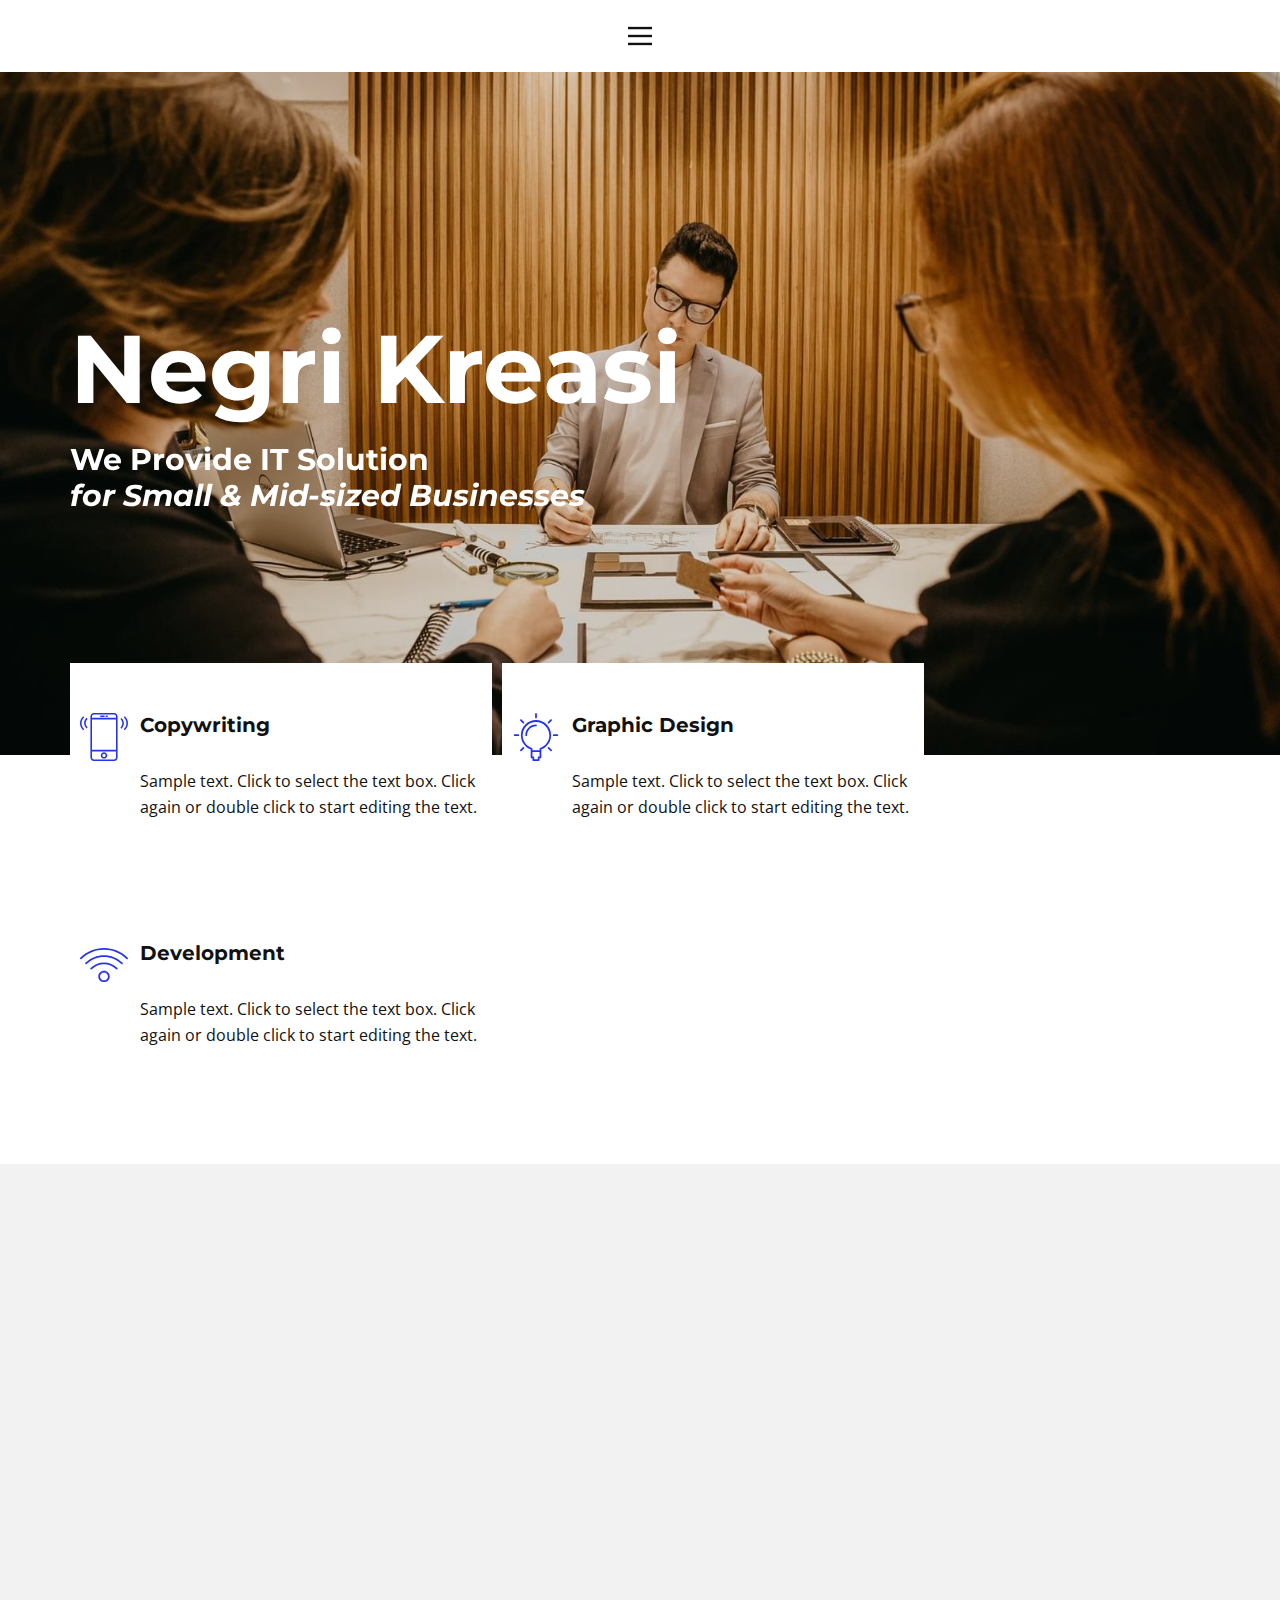
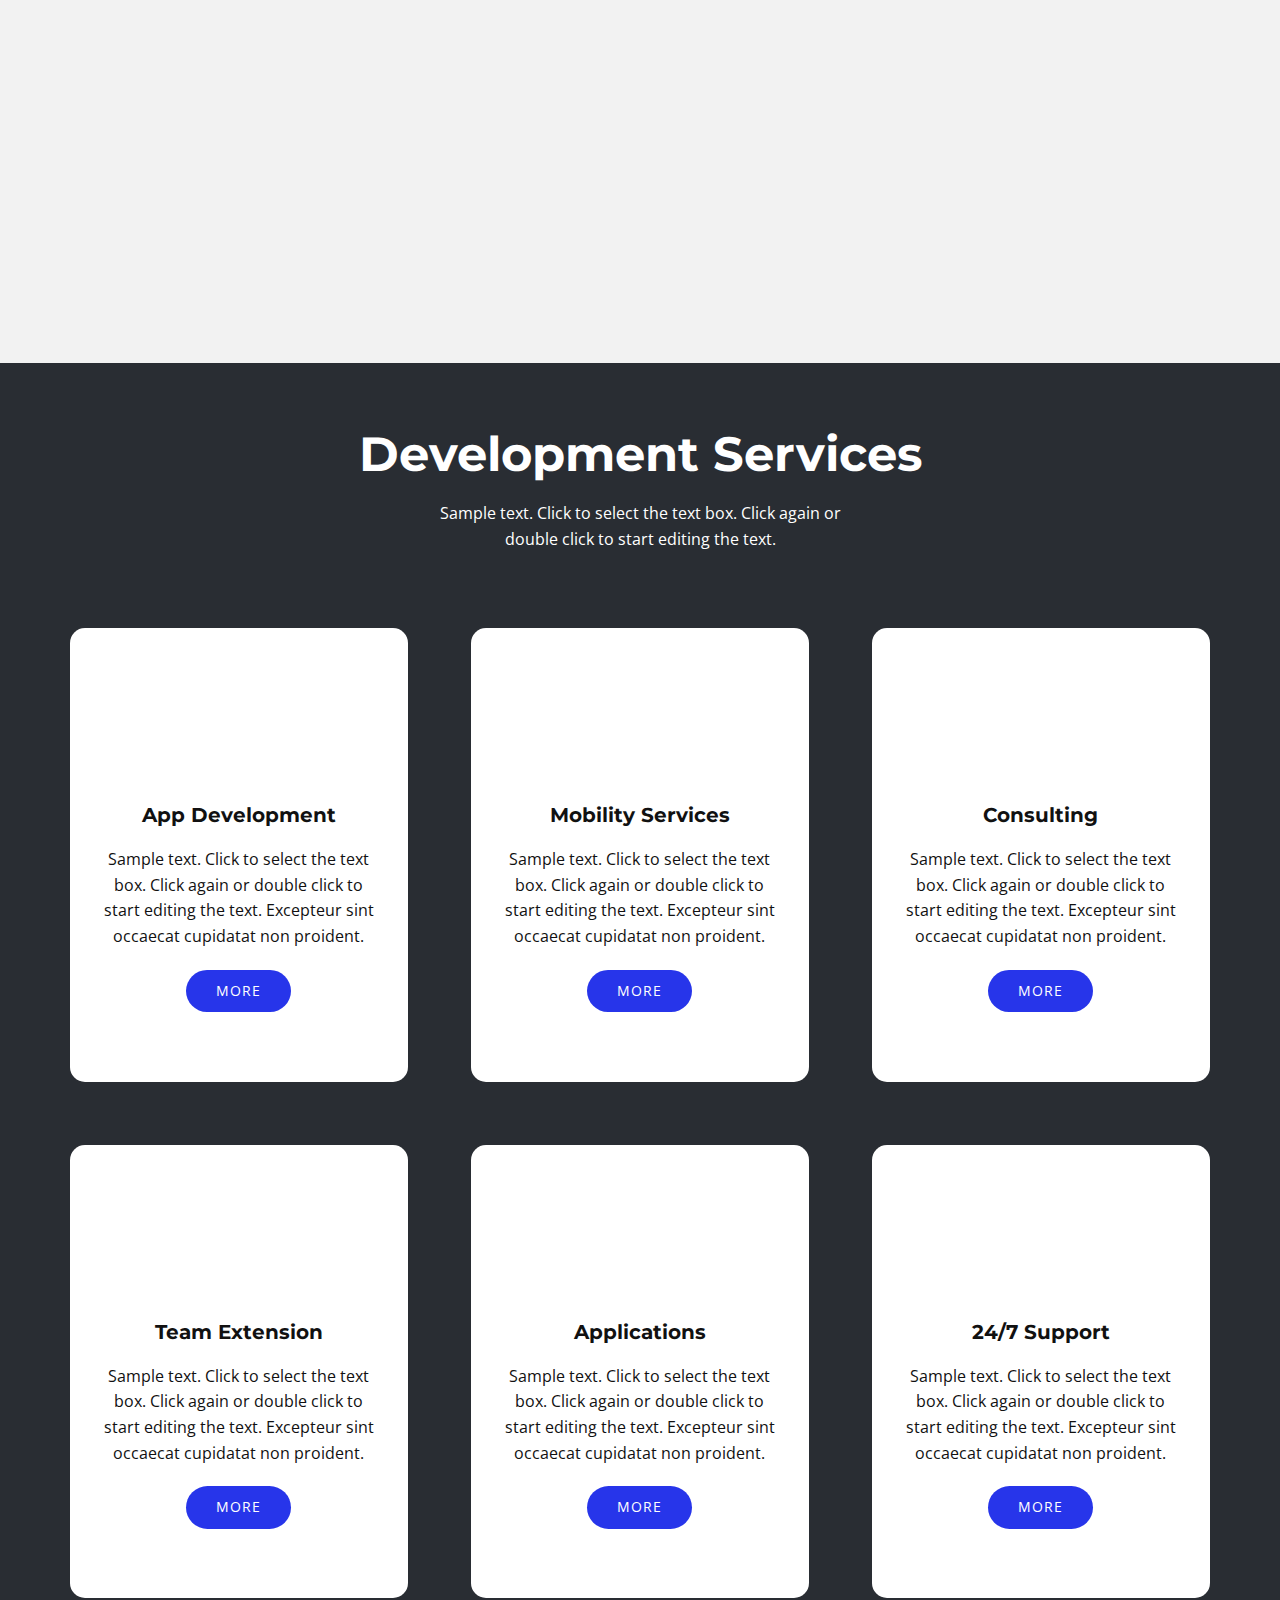
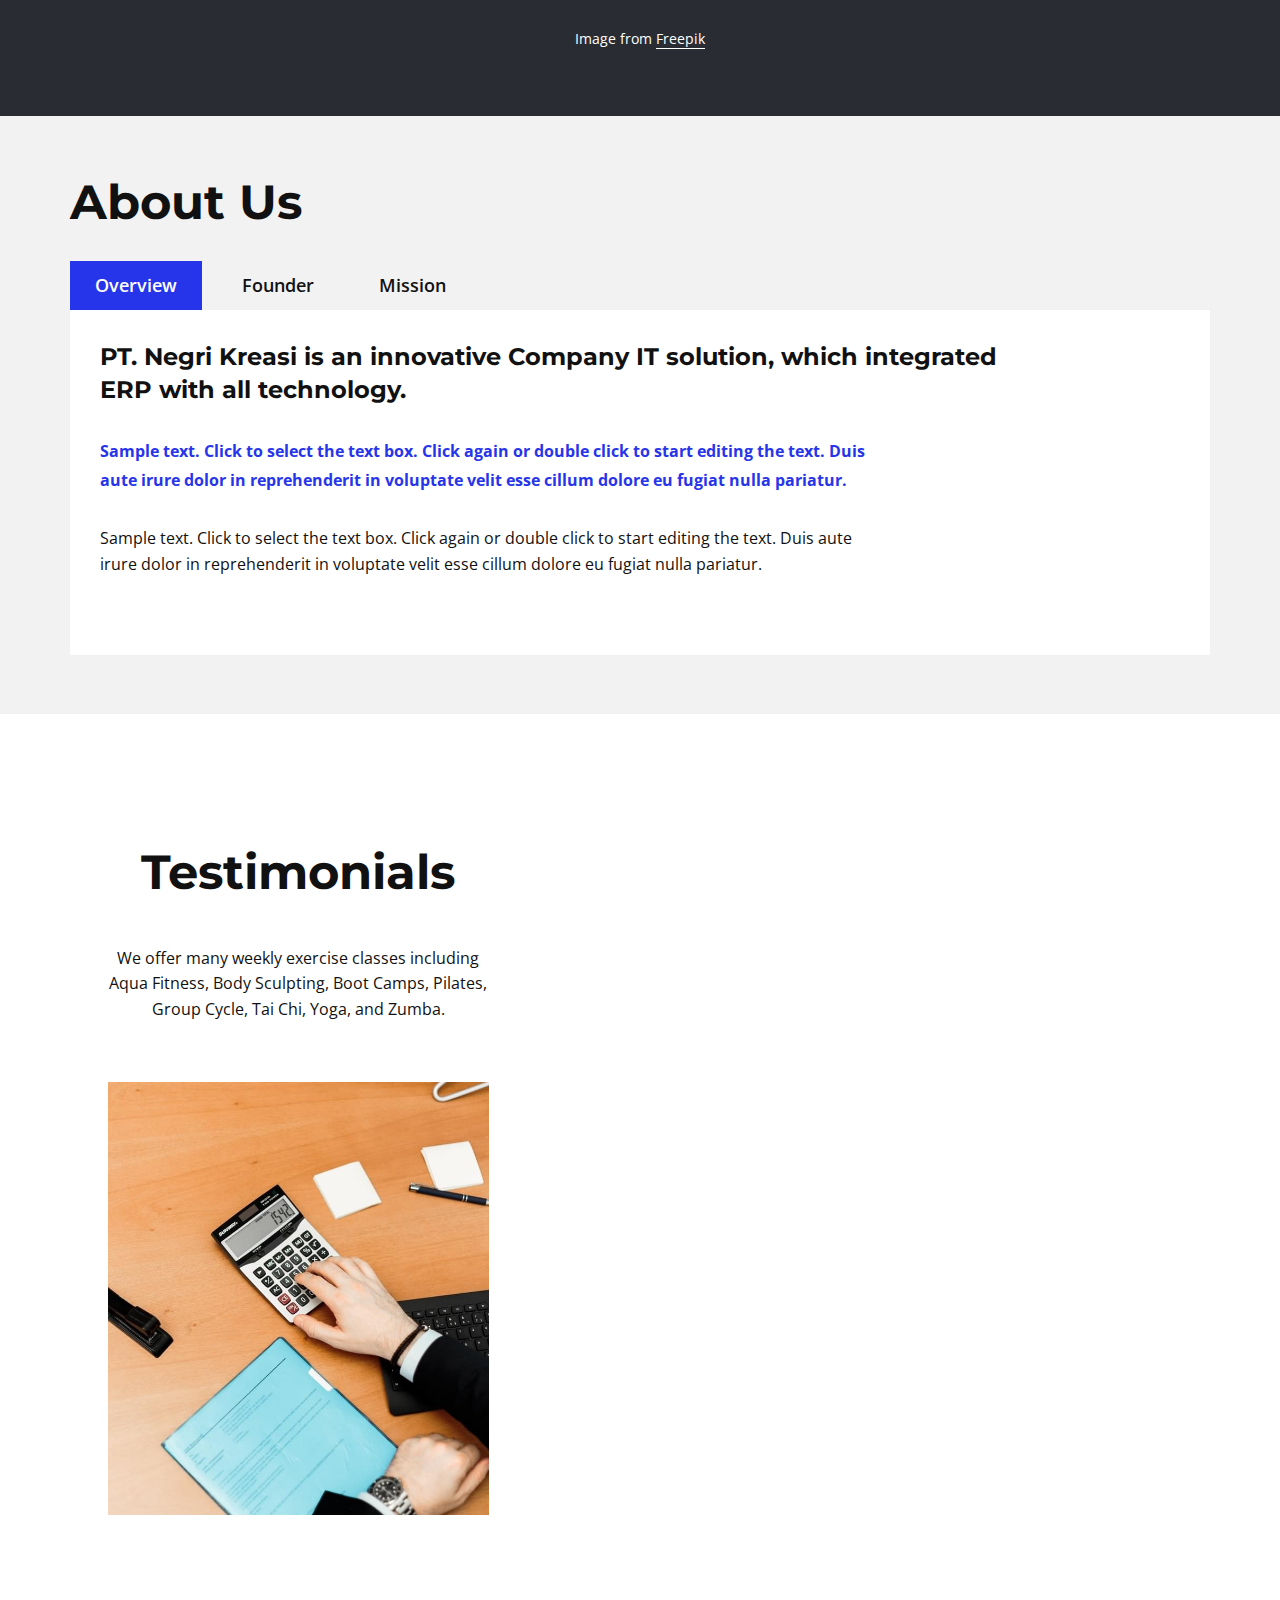
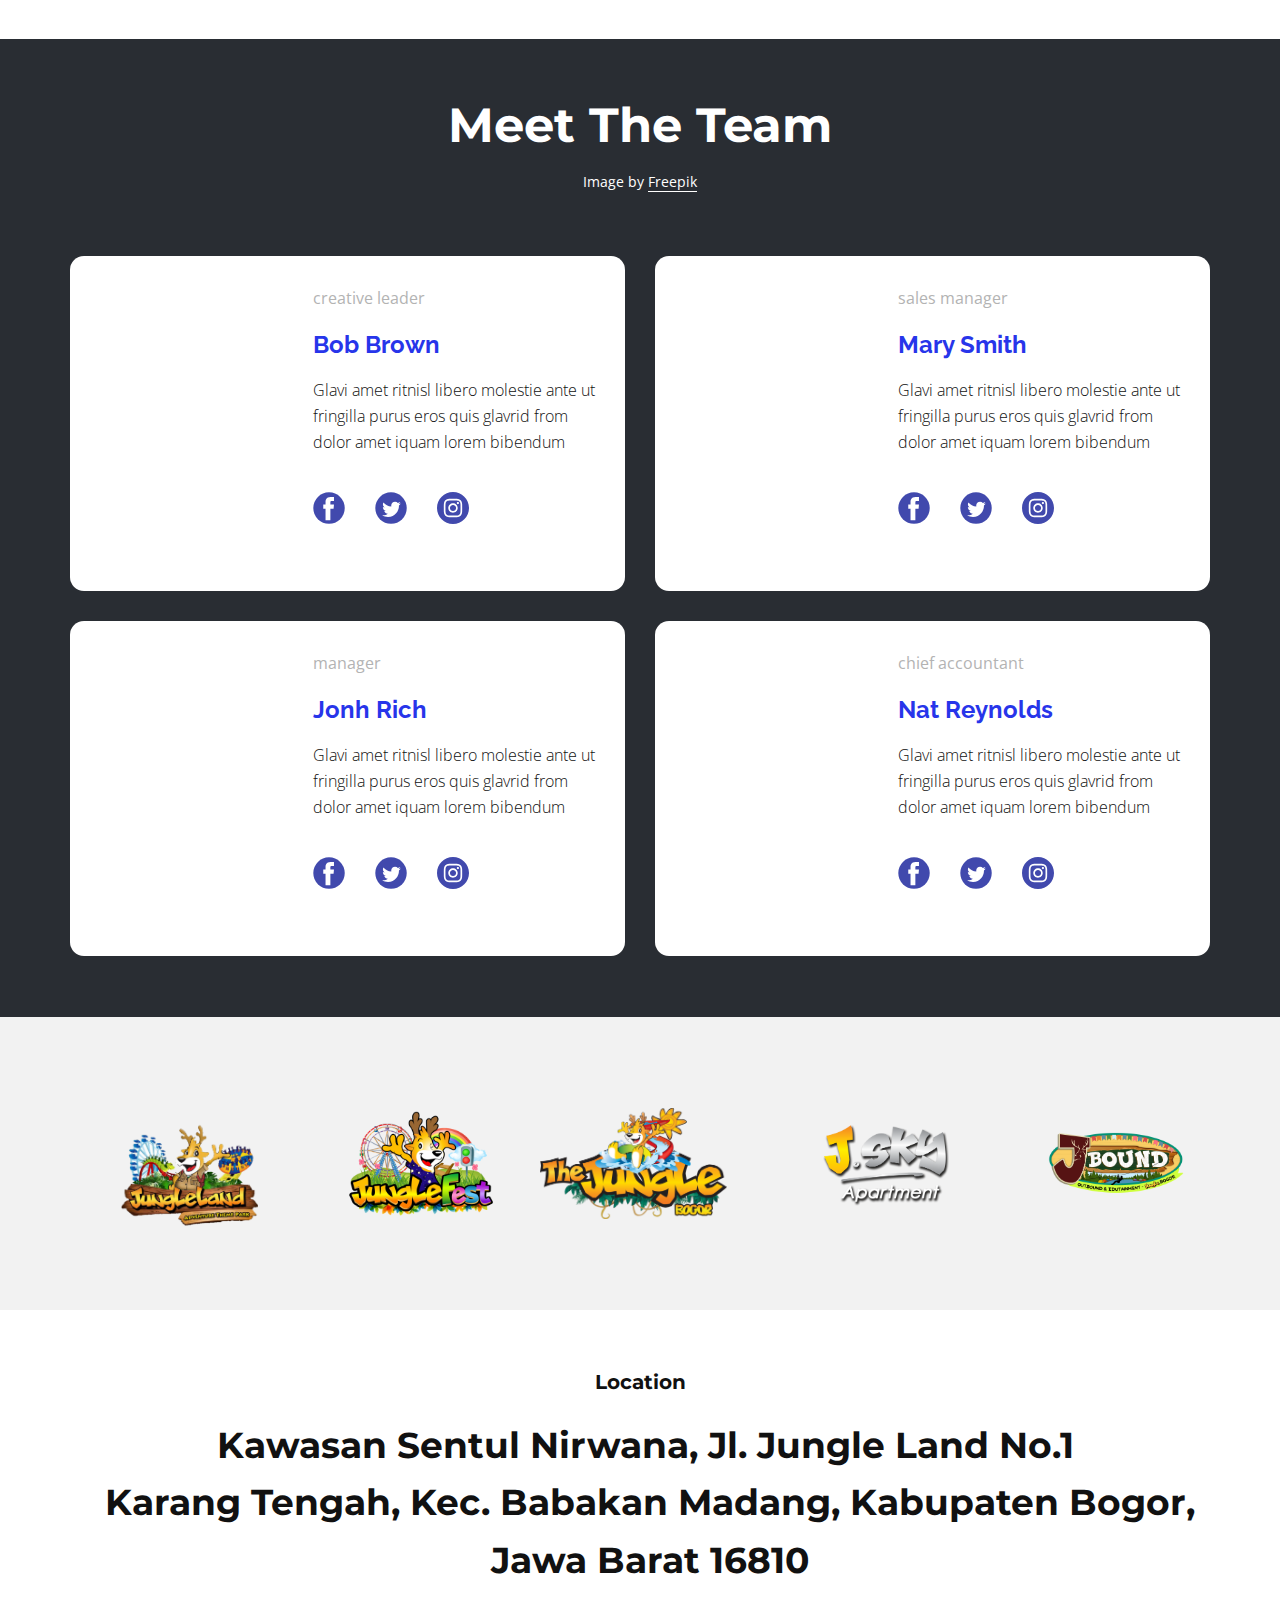
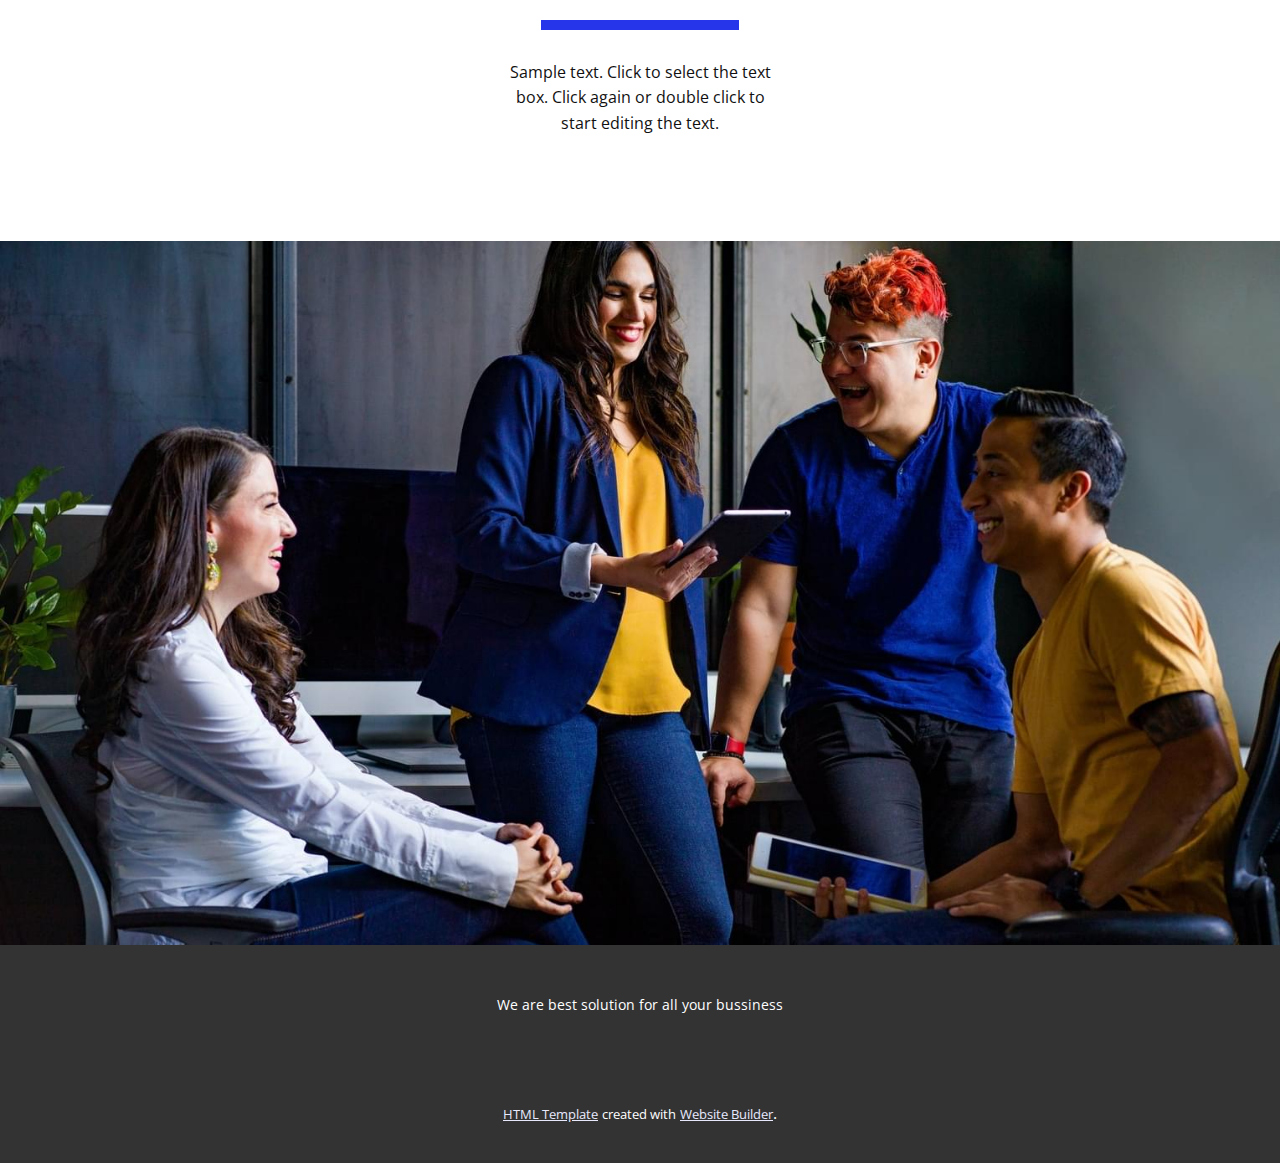
==== index.html @ 9817a965 "Add files via upload" ====
<!DOCTYPE html>
<html style="font-size: 16px;">
  <head>
    <meta name="viewport" content="width=device-width, initial-scale=1.0">
    <meta charset="utf-8">
    <meta name="keywords" content="IT Services, ​Preparing For Your Success Provide Best IT Solutions., Development Services, About Us, Testimonials, Meet The Team, Contact Us">
    <meta name="description" content="">
    <title>Home</title>
    <link rel="stylesheet" href="nicepage.css" media="screen">
<link rel="stylesheet" href="Home.css" media="screen">
    <script class="u-script" type="text/javascript" src="jquery.js" defer=""></script>
    <script class="u-script" type="text/javascript" src="nicepage.js" defer=""></script>
    <meta name="generator" content="Nicepage 4.12.17, nicepage.com">
    <link id="u-theme-google-font" rel="stylesheet" href="https://fonts.googleapis.com/css?family=Roboto:100,100i,300,300i,400,400i,500,500i,700,700i,900,900i|Open+Sans:300,300i,400,400i,500,500i,600,600i,700,700i,800,800i">
    <link id="u-page-google-font" rel="stylesheet" href="https://fonts.googleapis.com/css?family=Montserrat:100,100i,200,200i,300,300i,400,400i,500,500i,600,600i,700,700i,800,800i,900,900i|Raleway:100,100i,200,200i,300,300i,400,400i,500,500i,600,600i,700,700i,800,800i,900,900i">
    
    
    
    
    
    
    
    
    
    
    
    <script type="application/ld+json">{
		"@context": "http://schema.org",
		"@type": "Organization",
		"name": ""
}</script>
    <meta name="theme-color" content="#2735ea">
    <meta property="og:title" content="Home">
    <meta property="og:type" content="website">
  </head>
  <body data-home-page="Home.html" data-home-page-title="Home" class="u-body u-xl-mode"><header class="u-clearfix u-header u-header" id="sec-ca63"><div class="u-clearfix u-sheet u-sheet-1">
        <nav class="u-align-left u-menu u-menu-dropdown u-offcanvas u-menu-1" data-responsive-from="XL">
          <div class="menu-collapse" style="font-size: 1rem; letter-spacing: 0px; font-weight: 700;">
            <a class="u-button-style u-custom-border u-custom-border-color u-custom-borders u-custom-left-right-menu-spacing u-custom-padding-bottom u-custom-text-active-color u-custom-text-color u-custom-text-hover-color u-custom-top-bottom-menu-spacing u-nav-link" href="#" style="padding: 4px 0px; font-size: calc(1em + 8px);">
              <svg class="u-svg-link" preserveAspectRatio="xMidYMin slice" viewBox="0 0 302 302" style=""><use xmlns:xlink="http://www.w3.org/1999/xlink" xlink:href="#svg-5c50"></use></svg>
              <svg xmlns="http://www.w3.org/2000/svg" xmlns:xlink="http://www.w3.org/1999/xlink" version="1.1" id="svg-5c50" x="0px" y="0px" viewBox="0 0 302 302" style="enable-background:new 0 0 302 302;" xml:space="preserve" class="u-svg-content"><g><rect y="36" width="302" height="30"></rect><rect y="236" width="302" height="30"></rect><rect y="136" width="302" height="30"></rect>
</g><g></g><g></g><g></g><g></g><g></g><g></g><g></g><g></g><g></g><g></g><g></g><g></g><g></g><g></g><g></g></svg>
            </a>
          </div>
          <div class="u-nav-container">
            <ul class="u-nav u-spacing-20 u-unstyled u-nav-1"><li class="u-nav-item"><a class="u-border-no-bottom u-border-no-left u-border-no-right u-border-no-top u-button-style u-nav-link u-text-active-palette-1-base u-text-grey-90 u-text-hover-palette-2-base" href="Home.html" style="padding: 10px;">Home</a>
</li><li class="u-nav-item"><a class="u-border-no-bottom u-border-no-left u-border-no-right u-border-no-top u-button-style u-nav-link u-text-active-palette-1-base u-text-grey-90 u-text-hover-palette-2-base" href="About.html" style="padding: 10px;">About</a>
</li><li class="u-nav-item"><a class="u-border-no-bottom u-border-no-left u-border-no-right u-border-no-top u-button-style u-nav-link u-text-active-palette-1-base u-text-grey-90 u-text-hover-palette-2-base" href="Contact.html" style="padding: 10px;">Contact</a>
</li></ul>
          </div>
          <div class="u-nav-container-collapse">
            <div class="u-align-center u-black u-container-style u-inner-container-layout u-opacity u-opacity-95 u-sidenav">
              <div class="u-inner-container-layout u-sidenav-overflow">
                <div class="u-menu-close"></div>
                <ul class="u-align-center u-nav u-popupmenu-items u-unstyled u-nav-2"><li class="u-nav-item"><a class="u-button-style u-nav-link" href="Home.html">Home</a>
</li><li class="u-nav-item"><a class="u-button-style u-nav-link" href="About.html">About</a>
</li><li class="u-nav-item"><a class="u-button-style u-nav-link" href="Contact.html">Contact</a>
</li></ul>
              </div>
            </div>
            <div class="u-black u-menu-overlay u-opacity u-opacity-70"></div>
          </div>
        </nav>
      </div></header>
    <section class="u-clearfix u-image u-shading u-section-1" id="sec-b277" data-image-width="1620" data-image-height="1080">
      <div class="u-clearfix u-sheet u-sheet-1">
        <h1 class="u-custom-font u-font-montserrat u-text u-text-1" data-animation-name="slideIn" data-animation-duration="2000" data-animation-direction="Left">Negri Kreasi</h1>
        <h5 class="u-custom-font u-font-montserrat u-text u-text-default u-text-2" data-animation-name="slideIn" data-animation-duration="2000" data-animation-direction="Right"> We Provide IT Solution<br>
          <span style="font-style: italic;">for Small &amp; Mid-sized Businesses</span>
          <br>
        </h5>
      </div>
    </section>
    <section class="u-align-center u-clearfix u-section-2" id="carousel_e9b6">
      <div class="u-clearfix u-sheet u-sheet-1">
        <div class="u-list u-list-1">
          <div class="u-repeater u-repeater-1">
            <div class="u-align-left u-container-style u-custom-item u-list-item u-repeater-item u-white u-list-item-1">
              <div class="u-container-layout u-similar-container u-valign-top u-container-layout-1"><span class="u-icon u-text-palette-1-base u-icon-1"><svg class="u-svg-link" preserveAspectRatio="xMidYMin slice" viewBox="0 0 60 60" style=""><use xmlns:xlink="http://www.w3.org/1999/xlink" xlink:href="#svg-9f19"></use></svg><svg class="u-svg-content" viewBox="0 0 60 60" x="0px" y="0px" id="svg-9f19" style="enable-background:new 0 0 60 60;"><g><path d="M42.595,0H17.405C14.977,0,13,1.977,13,4.405v51.189C13,58.023,14.977,60,17.405,60h25.189C45.023,60,47,58.023,47,55.595
		V4.405C47,1.977,45.023,0,42.595,0z M15,8h30v38H15V8z M17.405,2h25.189C43.921,2,45,3.079,45,4.405V6H15V4.405
		C15,3.079,16.079,2,17.405,2z M42.595,58H17.405C16.079,58,15,56.921,15,55.595V48h30v7.595C45,56.921,43.921,58,42.595,58z"></path><path d="M30,49c-2.206,0-4,1.794-4,4s1.794,4,4,4s4-1.794,4-4S32.206,49,30,49z M30,55c-1.103,0-2-0.897-2-2s0.897-2,2-2
		s2,0.897,2,2S31.103,55,30,55z"></path><path d="M26,5h4c0.553,0,1-0.447,1-1s-0.447-1-1-1h-4c-0.553,0-1,0.447-1,1S25.447,5,26,5z"></path><path d="M33,5h1c0.553,0,1-0.447,1-1s-0.447-1-1-1h-1c-0.553,0-1,0.447-1,1S32.447,5,33,5z"></path><path d="M56.612,4.569c-0.391-0.391-1.023-0.391-1.414,0s-0.391,1.023,0,1.414c3.736,3.736,3.736,9.815,0,13.552
		c-0.391,0.391-0.391,1.023,0,1.414c0.195,0.195,0.451,0.293,0.707,0.293s0.512-0.098,0.707-0.293
		C61.128,16.434,61.128,9.085,56.612,4.569z"></path><path d="M52.401,6.845c-0.391-0.391-1.023-0.391-1.414,0s-0.391,1.023,0,1.414c1.237,1.237,1.918,2.885,1.918,4.639
		s-0.681,3.401-1.918,4.638c-0.391,0.391-0.391,1.023,0,1.414c0.195,0.195,0.451,0.293,0.707,0.293s0.512-0.098,0.707-0.293
		c1.615-1.614,2.504-3.764,2.504-6.052S54.017,8.459,52.401,6.845z"></path><path d="M4.802,5.983c0.391-0.391,0.391-1.023,0-1.414s-1.023-0.391-1.414,0c-4.516,4.516-4.516,11.864,0,16.38
		c0.195,0.195,0.451,0.293,0.707,0.293s0.512-0.098,0.707-0.293c0.391-0.391,0.391-1.023,0-1.414
		C1.065,15.799,1.065,9.72,4.802,5.983z"></path><path d="M9.013,6.569c-0.391-0.391-1.023-0.391-1.414,0c-1.615,1.614-2.504,3.764-2.504,6.052s0.889,4.438,2.504,6.053
		c0.195,0.195,0.451,0.293,0.707,0.293s0.512-0.098,0.707-0.293c0.391-0.391,0.391-1.023,0-1.414
		c-1.237-1.237-1.918-2.885-1.918-4.639S7.775,9.22,9.013,7.983C9.403,7.593,9.403,6.96,9.013,6.569z"></path>
</g></svg></span>
                <h5 class="u-custom-font u-font-montserrat u-text u-text-default u-text-1">Copywriting</h5>
                <p class="u-text u-text-default u-text-2">Sample text. Click to select the text box. Click again or double click to start editing the text.</p>
              </div>
            </div>
            <div class="u-align-left u-container-style u-custom-item u-list-item u-repeater-item u-white u-list-item-2">
              <div class="u-container-layout u-similar-container u-valign-top u-container-layout-2"><span class="u-icon u-text-palette-1-base u-icon-2"><svg class="u-svg-link" preserveAspectRatio="xMidYMin slice" viewBox="0 0 54 54" style=""><use xmlns:xlink="http://www.w3.org/1999/xlink" xlink:href="#svg-b78b"></use></svg><svg class="u-svg-content" viewBox="0 0 54 54" x="0px" y="0px" id="svg-b78b" style="enable-background:new 0 0 54 54;"><g><path d="M27,8c-9.374,0-17,7.626-17,17c0,7.112,4.391,13.412,11,15.9V50c0,0.553,0.447,1,1,1h1v2c0,0.553,0.447,1,1,1h6
		c0.553,0,1-0.447,1-1v-2h1c0.553,0,1-0.447,1-1v-9.1c6.609-2.488,11-8.788,11-15.9C44,15.626,36.374,8,27,8z M30,49
		c-0.553,0-1,0.447-1,1v2h-4v-2c0-0.553-0.447-1-1-1h-1v-5h8v5H30z M31.688,39.242C31.277,39.377,31,39.761,31,40.192V42h-8v-1.808
		c0-0.432-0.277-0.815-0.688-0.95C16.145,37.214,12,31.49,12,25c0-8.271,6.729-15,15-15s15,6.729,15,15
		C42,31.49,37.855,37.214,31.688,39.242z"></path><path d="M27,6c0.553,0,1-0.447,1-1V1c0-0.553-0.447-1-1-1s-1,0.447-1,1v4C26,5.553,26.447,6,27,6z"></path><path d="M51,24h-4c-0.553,0-1,0.447-1,1s0.447,1,1,1h4c0.553,0,1-0.447,1-1S51.553,24,51,24z"></path><path d="M7,24H3c-0.553,0-1,0.447-1,1s0.447,1,1,1h4c0.553,0,1-0.447,1-1S7.553,24,7,24z"></path><path d="M43.264,7.322l-2.828,2.828c-0.391,0.391-0.391,1.023,0,1.414c0.195,0.195,0.451,0.293,0.707,0.293
		s0.512-0.098,0.707-0.293l2.828-2.828c0.391-0.391,0.391-1.023,0-1.414S43.654,6.932,43.264,7.322z"></path><path d="M12.15,38.436l-2.828,2.828c-0.391,0.391-0.391,1.023,0,1.414c0.195,0.195,0.451,0.293,0.707,0.293
		s0.512-0.098,0.707-0.293l2.828-2.828c0.391-0.391,0.391-1.023,0-1.414S12.541,38.045,12.15,38.436z"></path><path d="M41.85,38.436c-0.391-0.391-1.023-0.391-1.414,0s-0.391,1.023,0,1.414l2.828,2.828c0.195,0.195,0.451,0.293,0.707,0.293
		s0.512-0.098,0.707-0.293c0.391-0.391,0.391-1.023,0-1.414L41.85,38.436z"></path><path d="M12.15,11.564c0.195,0.195,0.451,0.293,0.707,0.293s0.512-0.098,0.707-0.293c0.391-0.391,0.391-1.023,0-1.414l-2.828-2.828
		c-0.391-0.391-1.023-0.391-1.414,0s-0.391,1.023,0,1.414L12.15,11.564z"></path><path d="M27,13c-6.617,0-12,5.383-12,12c0,0.553,0.447,1,1,1s1-0.447,1-1c0-5.514,4.486-10,10-10c0.553,0,1-0.447,1-1
		S27.553,13,27,13z"></path>
</g></svg></span>
                <h5 class="u-custom-font u-font-montserrat u-text u-text-default u-text-3">Graphic Design</h5>
                <p class="u-text u-text-default u-text-4">Sample text. Click to select the text box. Click again or double click to start editing the text.</p>
              </div>
            </div>
            <div class="u-align-left u-container-style u-custom-item u-list-item u-repeater-item u-white u-list-item-3">
              <div class="u-container-layout u-similar-container u-valign-top u-container-layout-3"><span class="u-icon u-text-palette-1-base u-icon-3"><svg class="u-svg-link" preserveAspectRatio="xMidYMin slice" viewBox="0 0 54.908 54.908" style=""><use xmlns:xlink="http://www.w3.org/1999/xlink" xlink:href="#svg-d23c"></use></svg><svg class="u-svg-content" viewBox="0 0 54.908 54.908" x="0px" y="0px" id="svg-d23c" style="enable-background:new 0 0 54.908 54.908;"><g><path d="M54.615,19.123c-7.243-7.244-16.89-11.233-27.161-11.233S7.537,11.878,0.293,19.123c-0.391,0.391-0.391,1.023,0,1.414
		s1.023,0.391,1.414,0C8.573,13.67,17.717,9.889,27.454,9.889s18.881,3.781,25.747,10.647c0.195,0.195,0.451,0.293,0.707,0.293
		s0.512-0.098,0.707-0.293C55.006,20.146,55.006,19.513,54.615,19.123z"></path><path d="M6.171,25c-0.391,0.391-0.391,1.023,0,1.414c0.195,0.195,0.451,0.293,0.707,0.293s0.512-0.098,0.707-0.293
		c10.955-10.956,28.781-10.956,39.737,0c0.391,0.391,1.023,0.391,1.414,0s0.391-1.023,0-1.414C37.002,13.266,17.907,13.264,6.171,25
		z"></path><path d="M27.454,24.508c-5.825,0-11.295,2.263-15.404,6.371c-0.391,0.391-0.391,1.023,0,1.414s1.023,0.391,1.414,0
		c3.731-3.73,8.699-5.785,13.99-5.785c5.291,0,10.259,2.055,13.99,5.785c0.195,0.195,0.451,0.293,0.707,0.293
		s0.512-0.098,0.707-0.293c0.391-0.391,0.391-1.023,0-1.414C38.75,26.771,33.279,24.508,27.454,24.508z"></path><path d="M27.454,33.916c-3.612,0-6.551,2.939-6.551,6.552s2.939,6.552,6.551,6.552c3.613,0,6.552-2.939,6.552-6.552
		S31.067,33.916,27.454,33.916z M27.454,45.019c-2.51,0-4.551-2.042-4.551-4.552s2.042-4.552,4.551-4.552s4.552,2.042,4.552,4.552
		S29.964,45.019,27.454,45.019z"></path>
</g></svg></span>
                <h5 class="u-custom-font u-font-montserrat u-text u-text-default u-text-5">Development</h5>
                <p class="u-text u-text-default u-text-6">Sample text. Click to select the text box. Click again or double click to start editing the text.</p>
              </div>
            </div>
            <div class="u-align-left u-container-style u-custom-item u-list-item u-repeater-item u-white u-list-item-4" data-animation-name="slideIn" data-animation-duration="2000" data-animation-direction="Right">
              <div class="u-container-layout u-similar-container u-valign-top u-container-layout-4"><span class="u-icon u-text-palette-1-base u-icon-4"><svg class="u-svg-link" preserveAspectRatio="xMidYMin slice" viewBox="0 0 60 60" style=""><use xmlns:xlink="http://www.w3.org/1999/xlink" xlink:href="#svg-74bf"></use></svg><svg class="u-svg-content" viewBox="0 0 60 60" x="0px" y="0px" id="svg-74bf" style="enable-background:new 0 0 60 60;"><path d="M55.014,45.389l-9.553-4.776C44.56,40.162,44,39.256,44,38.248v-3.381c0.229-0.28,0.47-0.599,0.719-0.951
	c1.239-1.75,2.232-3.698,2.954-5.799C49.084,27.47,50,26.075,50,24.5v-4c0-0.963-0.36-1.896-1-2.625v-5.319
	c0.056-0.55,0.276-3.824-2.092-6.525C44.854,3.688,41.521,2.5,37,2.5s-7.854,1.188-9.908,3.53c-1.435,1.637-1.918,3.481-2.064,4.805
	C23.314,9.949,21.294,9.5,19,9.5c-10.389,0-10.994,8.855-11,9v4.579c-0.648,0.706-1,1.521-1,2.33v3.454
	c0,1.079,0.483,2.085,1.311,2.765c0.825,3.11,2.854,5.46,3.644,6.285v2.743c0,0.787-0.428,1.509-1.171,1.915l-6.653,4.173
	C1.583,48.134,0,50.801,0,53.703V57.5h14h2h44v-4.043C60,50.019,58.089,46.927,55.014,45.389z M14,53.262V55.5H2v-1.797
	c0-2.17,1.184-4.164,3.141-5.233l6.652-4.173c1.333-0.727,2.161-2.121,2.161-3.641v-3.591l-0.318-0.297
	c-0.026-0.024-2.683-2.534-3.468-5.955l-0.091-0.396l-0.342-0.22C9.275,29.899,9,29.4,9,28.863v-3.454
	c0-0.36,0.245-0.788,0.671-1.174L10,23.938l-0.002-5.38C10.016,18.271,10.537,11.5,19,11.5c2.393,0,4.408,0.553,6,1.644v4.731
	c-0.64,0.729-1,1.662-1,2.625v4c0,0.304,0.035,0.603,0.101,0.893c0.027,0.116,0.081,0.222,0.118,0.334
	c0.055,0.168,0.099,0.341,0.176,0.5c0.001,0.002,0.002,0.003,0.003,0.005c0.256,0.528,0.629,1,1.099,1.377
	c0.005,0.019,0.011,0.036,0.016,0.054c0.06,0.229,0.123,0.457,0.191,0.68l0.081,0.261c0.014,0.046,0.031,0.093,0.046,0.139
	c0.035,0.108,0.069,0.215,0.105,0.321c0.06,0.175,0.123,0.356,0.196,0.553c0.031,0.082,0.065,0.156,0.097,0.237
	c0.082,0.209,0.164,0.411,0.25,0.611c0.021,0.048,0.039,0.1,0.06,0.147l0.056,0.126c0.026,0.058,0.053,0.11,0.079,0.167
	c0.098,0.214,0.194,0.421,0.294,0.621c0.016,0.032,0.031,0.067,0.047,0.099c0.063,0.125,0.126,0.243,0.189,0.363
	c0.108,0.206,0.214,0.4,0.32,0.588c0.052,0.092,0.103,0.182,0.154,0.269c0.144,0.246,0.281,0.472,0.414,0.682
	c0.029,0.045,0.057,0.092,0.085,0.135c0.242,0.375,0.452,0.679,0.626,0.916c0.046,0.063,0.086,0.117,0.125,0.17
	c0.022,0.029,0.052,0.071,0.071,0.097v3.309c0,0.968-0.528,1.856-1.377,2.32l-2.646,1.443l-0.461-0.041l-0.188,0.395l-5.626,3.069
	C15.801,46.924,14,49.958,14,53.262z M58,55.5H16v-2.238c0-2.571,1.402-4.934,3.659-6.164l8.921-4.866
	C30.073,41.417,31,39.854,31,38.155v-4.018v-0.001l-0.194-0.232l-0.038-0.045c-0.002-0.003-0.064-0.078-0.165-0.21
	c-0.006-0.008-0.012-0.016-0.019-0.024c-0.053-0.069-0.115-0.152-0.186-0.251c-0.001-0.002-0.002-0.003-0.003-0.005
	c-0.149-0.207-0.336-0.476-0.544-0.8c-0.005-0.007-0.009-0.015-0.014-0.022c-0.098-0.153-0.202-0.32-0.308-0.497
	c-0.008-0.013-0.016-0.026-0.024-0.04c-0.226-0.379-0.466-0.808-0.705-1.283c0,0-0.001-0.001-0.001-0.002
	c-0.127-0.255-0.254-0.523-0.378-0.802l0,0c-0.017-0.039-0.035-0.077-0.052-0.116h0c-0.055-0.125-0.11-0.256-0.166-0.391
	c-0.02-0.049-0.04-0.1-0.06-0.15c-0.052-0.131-0.105-0.263-0.161-0.414c-0.102-0.272-0.198-0.556-0.29-0.849l-0.055-0.178
	c-0.006-0.02-0.013-0.04-0.019-0.061c-0.094-0.316-0.184-0.639-0.26-0.971l-0.091-0.396l-0.341-0.22
	C26.346,25.803,26,25.176,26,24.5v-4c0-0.561,0.238-1.084,0.67-1.475L27,18.728V12.5v-0.354l-0.027-0.021
	c-0.034-0.722,0.009-2.935,1.623-4.776C30.253,5.458,33.081,4.5,37,4.5c3.905,0,6.727,0.951,8.386,2.828
	c1.947,2.201,1.625,5.017,1.623,5.041L47,18.728l0.33,0.298C47.762,19.416,48,19.939,48,20.5v4c0,0.873-0.572,1.637-1.422,1.899
	l-0.498,0.153l-0.16,0.495c-0.669,2.081-1.622,4.003-2.834,5.713c-0.297,0.421-0.586,0.794-0.837,1.079L42,34.123v4.125
	c0,1.77,0.983,3.361,2.566,4.153l9.553,4.776C56.513,48.374,58,50.78,58,53.457V55.5z"></path></svg></span>
                <h5 class="u-custom-font u-font-montserrat u-text u-text-default u-text-7">Logistics</h5>
                <p class="u-text u-text-default u-text-8">Sample text. Click to select the text box. Click again or double click to start editing the text.</p>
              </div>
            </div>
          </div>
        </div>
      </div>
    </section>
    <section class="u-clearfix u-grey-5 u-section-3" id="carousel_7123">
      <div class="u-clearfix u-sheet u-sheet-1">
        <div class="u-clearfix u-expanded-width u-gutter-30 u-layout-wrap u-layout-wrap-1">
          <div class="u-layout">
            <div class="u-layout-row">
              <div class="u-align-left u-container-style u-layout-cell u-shape-rectangle u-size-30 u-white u-layout-cell-1" data-animation-name="slideIn" data-animation-duration="2000" data-animation-direction="Left">
                <div class="u-container-layout u-valign-middle-lg u-valign-middle-md u-valign-middle-sm u-valign-middle-xl u-container-layout-1">
                  <h2 class="u-custom-font u-font-montserrat u-text u-text-1"> Preparing For Your Success Provide Best IT Solutions.</h2>
                  <a href="https://nicepage.com/html-templates" class="u-active-palette-1-light-1 u-border-none u-btn u-btn-round u-button-style u-hover-palette-1-light-1 u-palette-1-base u-radius-50 u-text-active-white u-text-body-alt-color u-text-hover-white u-btn-1">more</a>
                </div>
              </div>
              <div class="u-align-left u-container-style u-layout-cell u-size-30 u-layout-cell-2" data-animation-name="slideIn" data-animation-duration="2000" data-animation-direction="Right">
                <div class="u-container-layout u-container-layout-2">
                  <img src="images/pexels-photo-2102415.jpeg" alt="" class="u-image u-image-default u-image-1" data-image-width="1000" data-image-height="1500">
                  <h4 class="u-custom-font u-font-montserrat u-text u-text-default u-text-2"> Top Ranked Program</h4>
                  <p class="u-text u-text-3"> In mollis nunc sed id semper risus in hendrerit gravida. Aliquet enim tortor at auctor urna nunc id cursus. Risus at ultrices mi tempus imperdiet. Sapien pellentesque habitant morbi tristique senectus et netus. Id cursus metus aliquam eleifend mi in. Quis commodo odio aenean sed. </p>
                </div>
              </div>
            </div>
          </div>
        </div>
      </div>
    </section>
    <section class="u-align-center u-clearfix u-palette-5-dark-3 u-section-4" id="carousel_e63e">
      <div class="u-clearfix u-sheet u-valign-middle-lg u-valign-middle-md u-valign-middle-sm u-valign-middle-xl u-sheet-1">
        <h1 class="u-custom-font u-font-montserrat u-text u-text-default u-text-1">Development Services</h1>
        <p class="u-text u-text-2">Sample text. Click to select the text box. Click again or double click to start editing the text.</p>
        <div class="u-expanded-width u-list u-list-1">
          <div class="u-repeater u-repeater-1">
            <div class="u-align-center u-container-style u-list-item u-radius-15 u-repeater-item u-shape-round u-white u-list-item-1">
              <div class="u-container-layout u-similar-container u-container-layout-1">
                <div class="u-border-6 u-border-white u-image u-image-circle u-image-1" alt="" data-image-width="1000" data-image-height="667" data-animation-name="zoomIn" data-animation-duration="2000" data-animation-direction=""></div>
                <h5 class="u-custom-font u-font-montserrat u-text u-text-default u-text-3">App Development</h5>
                <p class="u-text u-text-4">Sample text. Click to select the text box. Click again or double click to start editing the text.&nbsp;Excepteur sint occaecat cupidatat non proident.</p>
                <a href="https://nicepage.com/k/dog-website-templates" class="u-active-palette-1-light-1 u-border-none u-btn u-btn-round u-button-style u-hover-palette-1-light-1 u-palette-1-base u-radius-50 u-text-active-white u-text-body-alt-color u-text-hover-white u-btn-1">more</a>
              </div>
            </div>
            <div class="u-align-center u-container-style u-list-item u-radius-15 u-repeater-item u-shape-round u-white u-list-item-2">
              <div class="u-container-layout u-similar-container u-container-layout-2">
                <div class="u-border-6 u-border-white u-image u-image-circle u-image-2" alt="" data-image-width="900" data-image-height="1057" data-animation-name="zoomIn" data-animation-duration="2000" data-animation-direction=""></div>
                <h5 class="u-custom-font u-font-montserrat u-text u-text-default u-text-5">Mobility Services</h5>
                <p class="u-text u-text-6">Sample text. Click to select the text box. Click again or double click to start editing the text.&nbsp;Excepteur sint occaecat cupidatat non proident.</p>
                <a href="https://nicepage.com/c/testimonials-html-templates" class="u-active-palette-1-light-1 u-border-none u-btn u-btn-round u-button-style u-hover-palette-1-light-1 u-palette-1-base u-radius-50 u-text-active-white u-text-body-alt-color u-text-hover-white u-btn-2">more</a>
              </div>
            </div>
            <div class="u-align-center u-container-style u-list-item u-radius-15 u-repeater-item u-shape-round u-white u-list-item-3">
              <div class="u-container-layout u-similar-container u-container-layout-3">
                <div class="u-border-6 u-border-white u-image u-image-circle u-image-3" alt="" data-image-width="800" data-image-height="695" data-animation-name="zoomIn" data-animation-duration="2000" data-animation-direction=""></div>
                <h5 class="u-custom-font u-font-montserrat u-text u-text-default u-text-7">Consulting</h5>
                <p class="u-text u-text-8">Sample text. Click to select the text box. Click again or double click to start editing the text.&nbsp;Excepteur sint occaecat cupidatat non proident.</p>
                <a href="https://nicepage.me" class="u-active-palette-1-light-1 u-border-none u-btn u-btn-round u-button-style u-hover-palette-1-light-1 u-palette-1-base u-radius-50 u-text-active-white u-text-body-alt-color u-text-hover-white u-btn-3">more</a>
              </div>
            </div>
            <div class="u-align-center u-container-style u-list-item u-radius-15 u-repeater-item u-shape-round u-white u-list-item-4">
              <div class="u-container-layout u-similar-container u-container-layout-4">
                <div class="u-border-6 u-border-white u-image u-image-circle u-image-4" alt="" data-image-width="1200" data-image-height="839" data-animation-name="zoomIn" data-animation-duration="2000" data-animation-direction=""></div>
                <h5 class="u-custom-font u-font-montserrat u-text u-text-default u-text-9">Team Extension</h5>
                <p class="u-text u-text-10">Sample text. Click to select the text box. Click again or double click to start editing the text.&nbsp;Excepteur sint occaecat cupidatat non proident.</p>
                <a href="https://nicepage.cc" class="u-active-palette-1-light-1 u-border-none u-btn u-btn-round u-button-style u-hover-palette-1-light-1 u-palette-1-base u-radius-50 u-text-active-white u-text-body-alt-color u-text-hover-white u-btn-4">more</a>
              </div>
            </div>
            <div class="u-align-center u-container-style u-list-item u-radius-15 u-repeater-item u-shape-round u-white u-list-item-5">
              <div class="u-container-layout u-similar-container u-container-layout-5">
                <div class="u-border-6 u-border-white u-image u-image-circle u-image-5" alt="" data-image-width="800" data-image-height="936" data-animation-name="zoomIn" data-animation-duration="2000" data-animation-direction=""></div>
                <h5 class="u-custom-font u-font-montserrat u-text u-text-default u-text-11">Applications</h5>
                <p class="u-text u-text-12">Sample text. Click to select the text box. Click again or double click to start editing the text.&nbsp;Excepteur sint occaecat cupidatat non proident.</p>
                <a href="https://nicepage.com/c/shapes-website-templates" class="u-active-palette-1-light-1 u-border-none u-btn u-btn-round u-button-style u-hover-palette-1-light-1 u-palette-1-base u-radius-50 u-text-active-white u-text-body-alt-color u-text-hover-white u-btn-5">more</a>
              </div>
            </div>
            <div class="u-align-center u-container-style u-list-item u-radius-15 u-repeater-item u-shape-round u-white u-list-item-6">
              <div class="u-container-layout u-similar-container u-container-layout-6">
                <div class="u-border-6 u-border-white u-image u-image-circle u-image-6" alt="" data-image-width="700" data-image-height="911" data-animation-name="zoomIn" data-animation-duration="2000" data-animation-direction=""></div>
                <h5 class="u-custom-font u-font-montserrat u-text u-text-default u-text-13">24/7 Support</h5>
                <p class="u-text u-text-14">Sample text. Click to select the text box. Click again or double click to start editing the text.&nbsp;Excepteur sint occaecat cupidatat non proident.</p>
                <a href="https://nicepage.cloud" class="u-active-palette-1-light-1 u-border-none u-btn u-btn-round u-button-style u-hover-palette-1-light-1 u-palette-1-base u-radius-50 u-text-active-white u-text-body-alt-color u-text-hover-white u-btn-6">more</a>
              </div>
            </div>
          </div>
        </div>
        <p class="u-text u-text-15">Image from <a href="https://www.freepik.com/photos/business" class="u-active-none u-border-1 u-border-white u-btn u-button-link u-button-style u-hover-none u-none u-text-body-alt-color u-btn-7">Freepik</a>
        </p>
      </div>
    </section>
    <section class="u-align-left u-clearfix u-grey-5 u-section-5" id="carousel_f5c7">
      <div class="u-clearfix u-sheet u-sheet-1">
        <h2 class="u-custom-font u-font-montserrat u-text u-text-default u-text-1">About Us</h2>
        <div class="u-expanded-width u-tab-links-align-left u-tabs u-tabs-1">
          <ul class="u-spacing-15 u-tab-list u-unstyled" role="tablist">
            <li class="u-tab-item" role="presentation">
              <a class="active u-active-palette-1-base u-button-style u-tab-link u-text-active-white u-text-body-color u-text-hover-grey-75 u-tab-link-1" id="link-tab-0da5" href="#tab-0da5" role="tab" aria-controls="tab-0da5" aria-selected="true">Overview</a>
            </li>
            <li class="u-tab-item" role="presentation">
              <a class="u-active-palette-1-base u-button-style u-tab-link u-text-active-white u-text-body-color u-text-hover-grey-75 u-tab-link-2" id="link-tab-14b7" href="#tab-14b7" role="tab" aria-controls="tab-14b7" aria-selected="false">Founder</a>
            </li>
            <li class="u-tab-item" role="presentation">
              <a class="u-active-palette-1-base u-button-style u-tab-link u-text-active-white u-text-body-color u-text-hover-grey-75 u-tab-link-3" id="link-tab-2917" href="#tab-2917" role="tab" aria-controls="tab-2917" aria-selected="false">Mission</a>
            </li>
          </ul>
          <div class="u-tab-content">
            <div class="u-align-left u-container-style u-tab-active u-tab-pane u-white u-tab-pane-1" id="tab-0da5" role="tabpanel" aria-labelledby="link-tab-0da5">
              <div class="u-container-layout u-valign-top u-container-layout-1">
                <h5 class="u-custom-font u-font-montserrat u-text u-text-2"> PT. Negri Kreasi is an innovative Company IT solution, which integrated ERP with all technology.</h5>
                <p class="u-text u-text-palette-1-base u-text-3">Sample text. Click to select the text box. Click again or double click to start editing the text. Duis aute irure dolor in reprehenderit in voluptate velit esse cillum dolore eu fugiat nulla pariatur.</p>
                <p class="u-text u-text-4">Sample text. Click to select the text box. Click again or double click to start editing the text. Duis aute irure dolor in reprehenderit in voluptate velit esse cillum dolore eu fugiat nulla pariatur.</p>
              </div>
            </div>
            <div class="u-align-left u-container-style u-tab-pane u-white u-tab-pane-2" id="tab-14b7" role="tabpanel" aria-labelledby="link-tab-14b7">
              <div class="u-container-layout u-valign-middle u-container-layout-2">
                <p class="u-text u-text-5">Sample text. Click to select the text box. Click again or double click to start editing the text. Duis aute irure dolor in reprehenderit in voluptate velit esse cillum dolore eu fugiat nulla pariatur.<br>
                  <br>Ut enim ad minim veniam, quis nostrud exercitation ullamco laboris nisi ut aliquip ex ea commodo consequat.&nbsp;Duis aute irure dolor in reprehenderit in voluptate velit esse cillum dolore eu fugiat nulla pariatur. 
                </p>
              </div>
            </div>
            <div class="u-align-left u-container-style u-tab-pane u-white u-tab-pane-3" id="tab-2917" role="tabpanel" aria-labelledby="link-tab-2917">
              <div class="u-container-layout u-container-layout-3">
                <h4 class="u-custom-font u-font-montserrat u-text u-text-default u-text-6">Be The First To Review This Product!</h4>
                <p class="u-text u-text-default u-text-7">Sample text. Click to select the text box. Click again or double click to start editing the text.</p>
                <a href="https://nicepage.review" class="u-border-none u-btn u-button-style u-palette-1-base u-btn-1">write product review</a>
              </div>
            </div>
          </div>
        </div>
      </div>
    </section>
    <section class="u-align-center u-clearfix u-section-6" id="carousel_861a">
      <div class="u-clearfix u-sheet u-valign-middle u-sheet-1">
        <div class="u-clearfix u-expanded-width u-layout-wrap u-layout-wrap-1">
          <div class="u-layout">
            <div class="u-layout-row">
              <div class="u-align-center u-container-style u-layout-cell u-size-24-lg u-size-24-xl u-size-26-md u-size-26-sm u-size-26-xs u-layout-cell-1">
                <div class="u-container-layout u-valign-top-sm u-valign-top-xs u-container-layout-1">
                  <h2 class="u-custom-font u-font-montserrat u-text u-text-default u-text-1">Testimonials</h2>
                  <p class="u-text u-text-2"> We offer many weekly exercise classes including Aqua Fitness, Body Sculpting, Boot Camps, Pilates, Group Cycle, Tai Chi, Yoga, and Zumba.</p>
                  <img class="u-image u-image-default u-image-1" alt="" data-image-width="720" data-image-height="1080" src="images/pexels-photo-2058138.jpeg">
                </div>
              </div>
              <div class="u-align-left u-container-style u-grey-5 u-layout-cell u-size-34-md u-size-34-sm u-size-34-xs u-size-36-lg u-size-36-xl u-layout-cell-2" data-animation-name="slideIn" data-animation-duration="2250" data-animation-direction="Right">
                <div class="u-container-layout u-valign-middle u-container-layout-2"><span class="u-icon u-icon-circle u-palette-1-base u-spacing-23 u-icon-1"><svg class="u-svg-link" preserveAspectRatio="xMidYMin slice" viewBox="0 0 95.333 95.332" style=""><use xmlns:xlink="http://www.w3.org/1999/xlink" xlink:href="#svg-3d3c"></use></svg><svg class="u-svg-content" viewBox="0 0 95.333 95.332" x="0px" y="0px" id="svg-3d3c" style="enable-background:new 0 0 95.333 95.332;"><g><g><path d="M30.512,43.939c-2.348-0.676-4.696-1.019-6.98-1.019c-3.527,0-6.47,0.806-8.752,1.793    c2.2-8.054,7.485-21.951,18.013-23.516c0.975-0.145,1.774-0.85,2.04-1.799l2.301-8.23c0.194-0.696,0.079-1.441-0.318-2.045    s-1.035-1.007-1.75-1.105c-0.777-0.106-1.569-0.16-2.354-0.16c-12.637,0-25.152,13.19-30.433,32.076    c-3.1,11.08-4.009,27.738,3.627,38.223c4.273,5.867,10.507,9,18.529,9.313c0.033,0.001,0.065,0.002,0.098,0.002    c9.898,0,18.675-6.666,21.345-16.209c1.595-5.705,0.874-11.688-2.032-16.851C40.971,49.307,36.236,45.586,30.512,43.939z"></path><path d="M92.471,54.413c-2.875-5.106-7.61-8.827-13.334-10.474c-2.348-0.676-4.696-1.019-6.979-1.019    c-3.527,0-6.471,0.806-8.753,1.793c2.2-8.054,7.485-21.951,18.014-23.516c0.975-0.145,1.773-0.85,2.04-1.799l2.301-8.23    c0.194-0.696,0.079-1.441-0.318-2.045c-0.396-0.604-1.034-1.007-1.75-1.105c-0.776-0.106-1.568-0.16-2.354-0.16    c-12.637,0-25.152,13.19-30.434,32.076c-3.099,11.08-4.008,27.738,3.629,38.225c4.272,5.866,10.507,9,18.528,9.312    c0.033,0.001,0.065,0.002,0.099,0.002c9.897,0,18.675-6.666,21.345-16.209C96.098,65.559,95.376,59.575,92.471,54.413z"></path>
</g>
</g></svg></span>
                  <p class="u-custom-font u-font-montserrat u-text u-text-3">Our Pilot project is Jungleland Theme Park and one of Jungle Series, and we are behind of Software and App for all Operational</p>
                </div>
              </div>
            </div>
          </div>
        </div>
      </div>
    </section>
    <section class="u-align-center u-clearfix u-palette-5-dark-3 u-section-7" id="carousel_a58b">
      <div class="u-clearfix u-sheet u-sheet-1">
        <h2 class="u-custom-font u-font-montserrat u-text u-text-default u-text-1">Meet The Team</h2>
        <p class="u-text u-text-2">Image by <a href="https://www.freepik.com/photos/people" class="u-border-1 u-border-white u-btn u-button-link u-button-style u-none u-text-body-alt-color u-btn-1">Freepik</a>
        </p>
        <div class="u-expanded-width u-list u-list-1">
          <div class="u-repeater u-repeater-1">
            <div class="u-align-center-xs u-align-left-lg u-align-left-md u-align-left-sm u-align-left-xl u-container-style u-list-item u-radius-14 u-repeater-item u-shape-round u-white u-list-item-1">
              <div class="u-container-layout u-similar-container u-container-layout-1">
                <div alt="" class="u-image u-image-circle u-image-1" data-image-width="598" data-image-height="598" data-animation-name="zoomIn" data-animation-duration="2250" data-animation-direction=""></div>
                <div class="u-container-style u-group u-group-1">
                  <div class="u-container-layout">
                    <p class="u-align-left u-text u-text-grey-30 u-text-3">creative leader</p>
                    <h3 class="u-align-left u-custom-font u-font-raleway u-text u-text-palette-1-base u-text-4">Bob Brown</h3>
                    <p class="u-align-left u-text u-text-body-color u-text-5">Glavi amet ritnisl libero molestie ante ut fringilla purus eros quis glavrid from dolor amet iquam lorem bibendum</p>
                    <div class="u-social-icons u-spacing-30 u-social-icons-1">
                      <a class="u-social-url" title="facebook" target="_blank" href="https://facebook.com/name"><span class="u-icon u-icon-circle u-social-facebook u-social-icon u-text-palette-1-dark-1"><svg class="u-svg-link" preserveAspectRatio="xMidYMin slice" viewBox="0 0 112 112" style=""><use xmlns:xlink="http://www.w3.org/1999/xlink" xlink:href="#svg-b979"></use></svg><svg class="u-svg-content" viewBox="0 0 112 112" x="0" y="0" id="svg-b979"><circle fill="currentColor" cx="56.1" cy="56.1" r="55"></circle><path fill="#FFFFFF" d="M73.5,31.6h-9.1c-1.4,0-3.6,0.8-3.6,3.9v8.5h12.6L72,58.3H60.8v40.8H43.9V58.3h-8V43.9h8v-9.2
c0-6.7,3.1-17,17-17h12.5v13.9H73.5z"></path></svg></span>
                      </a>
                      <a class="u-social-url" title="twitter" target="_blank" href="https://twitter.com/name"><span class="u-icon u-icon-circle u-social-icon u-social-twitter u-text-palette-1-dark-1"><svg class="u-svg-link" preserveAspectRatio="xMidYMin slice" viewBox="0 0 112 112" style=""><use xmlns:xlink="http://www.w3.org/1999/xlink" xlink:href="#svg-030e"></use></svg><svg class="u-svg-content" viewBox="0 0 112 112" x="0" y="0" id="svg-030e"><circle fill="currentColor" class="st0" cx="56.1" cy="56.1" r="55"></circle><path fill="#FFFFFF" d="M83.8,47.3c0,0.6,0,1.2,0,1.7c0,17.7-13.5,38.2-38.2,38.2C38,87.2,31,85,25,81.2c1,0.1,2.1,0.2,3.2,0.2
c6.3,0,12.1-2.1,16.7-5.7c-5.9-0.1-10.8-4-12.5-9.3c0.8,0.2,1.7,0.2,2.5,0.2c1.2,0,2.4-0.2,3.5-0.5c-6.1-1.2-10.8-6.7-10.8-13.1
c0-0.1,0-0.1,0-0.2c1.8,1,3.9,1.6,6.1,1.7c-3.6-2.4-6-6.5-6-11.2c0-2.5,0.7-4.8,1.8-6.7c6.6,8.1,16.5,13.5,27.6,14
c-0.2-1-0.3-2-0.3-3.1c0-7.4,6-13.4,13.4-13.4c3.9,0,7.3,1.6,9.8,4.2c3.1-0.6,5.9-1.7,8.5-3.3c-1,3.1-3.1,5.8-5.9,7.4
c2.7-0.3,5.3-1,7.7-2.1C88.7,43,86.4,45.4,83.8,47.3z"></path></svg></span>
                      </a>
                      <a class="u-social-url" title="instagram" target="_blank" href="https://instagram.com/name"><span class="u-icon u-icon-circle u-social-icon u-social-instagram u-text-palette-1-dark-1 u-icon-3"><svg class="u-svg-link" preserveAspectRatio="xMidYMin slice" viewBox="0 0 512 512" style=""><use xmlns:xlink="http://www.w3.org/1999/xlink" xlink:href="#svg-559e"></use></svg><svg class="u-svg-content" viewBox="0 0 512 512" id="svg-559e"><path d="m305 256c0 27.0625-21.9375 49-49 49s-49-21.9375-49-49 21.9375-49 49-49 49 21.9375 49 49zm0 0"></path><path d="m370.59375 169.304688c-2.355469-6.382813-6.113281-12.160157-10.996094-16.902344-4.742187-4.882813-10.515625-8.640625-16.902344-10.996094-5.179687-2.011719-12.960937-4.40625-27.292968-5.058594-15.503906-.707031-20.152344-.859375-59.402344-.859375-39.253906 0-43.902344.148438-59.402344.855469-14.332031.65625-22.117187 3.050781-27.292968 5.0625-6.386719 2.355469-12.164063 6.113281-16.902344 10.996094-4.882813 4.742187-8.640625 10.515625-11 16.902344-2.011719 5.179687-4.40625 12.964843-5.058594 27.296874-.707031 15.5-.859375 20.148438-.859375 59.402344 0 39.25.152344 43.898438.859375 59.402344.652344 14.332031 3.046875 22.113281 5.058594 27.292969 2.359375 6.386719 6.113281 12.160156 10.996094 16.902343 4.742187 4.882813 10.515624 8.640626 16.902343 10.996094 5.179688 2.015625 12.964844 4.410156 27.296875 5.0625 15.5.707032 20.144532.855469 59.398438.855469 39.257812 0 43.90625-.148437 59.402344-.855469 14.332031-.652344 22.117187-3.046875 27.296874-5.0625 12.820313-4.945312 22.953126-15.078125 27.898438-27.898437 2.011719-5.179688 4.40625-12.960938 5.0625-27.292969.707031-15.503906.855469-20.152344.855469-59.402344 0-39.253906-.148438-43.902344-.855469-59.402344-.652344-14.332031-3.046875-22.117187-5.0625-27.296874zm-114.59375 162.179687c-41.691406 0-75.488281-33.792969-75.488281-75.484375s33.796875-75.484375 75.488281-75.484375c41.6875 0 75.484375 33.792969 75.484375 75.484375s-33.796875 75.484375-75.484375 75.484375zm78.46875-136.3125c-9.742188 0-17.640625-7.898437-17.640625-17.640625s7.898437-17.640625 17.640625-17.640625 17.640625 7.898437 17.640625 17.640625c-.003906 9.742188-7.898437 17.640625-17.640625 17.640625zm0 0"></path><path d="m256 0c-141.363281 0-256 114.636719-256 256s114.636719 256 256 256 256-114.636719 256-256-114.636719-256-256-256zm146.113281 316.605469c-.710937 15.648437-3.199219 26.332031-6.832031 35.683593-7.636719 19.746094-23.246094 35.355469-42.992188 42.992188-9.347656 3.632812-20.035156 6.117188-35.679687 6.832031-15.675781.714844-20.683594.886719-60.605469.886719-39.925781 0-44.929687-.171875-60.609375-.886719-15.644531-.714843-26.332031-3.199219-35.679687-6.832031-9.8125-3.691406-18.695313-9.476562-26.039063-16.957031-7.476562-7.339844-13.261719-16.226563-16.953125-26.035157-3.632812-9.347656-6.121094-20.035156-6.832031-35.679687-.722656-15.679687-.890625-20.6875-.890625-60.609375s.167969-44.929688.886719-60.605469c.710937-15.648437 3.195312-26.332031 6.828125-35.683593 3.691406-9.808594 9.480468-18.695313 16.960937-26.035157 7.339844-7.480469 16.226563-13.265625 26.035157-16.957031 9.351562-3.632812 20.035156-6.117188 35.683593-6.832031 15.675781-.714844 20.683594-.886719 60.605469-.886719s44.929688.171875 60.605469.890625c15.648437.710937 26.332031 3.195313 35.683593 6.824219 9.808594 3.691406 18.695313 9.480468 26.039063 16.960937 7.476563 7.34375 13.265625 16.226563 16.953125 26.035157 3.636719 9.351562 6.121094 20.035156 6.835938 35.683593.714843 15.675781.882812 20.683594.882812 60.605469s-.167969 44.929688-.886719 60.605469zm0 0"></path></svg></span>
                      </a>
                    </div>
                  </div>
                </div>
              </div>
            </div>
            <div class="u-align-center-xs u-align-left-lg u-align-left-md u-align-left-sm u-align-left-xl u-container-style u-list-item u-radius-14 u-repeater-item u-shape-round u-white">
              <div class="u-container-layout u-similar-container u-container-layout-3">
                <div alt="" class="u-image u-image-circle u-image-2" data-image-width="598" data-image-height="598" data-animation-name="zoomIn" data-animation-duration="2250" data-animation-direction=""></div>
                <div class="u-container-style u-group u-group-2">
                  <div class="u-container-layout">
                    <p class="u-align-left u-text u-text-default u-text-grey-30 u-text-6">sales manager</p>
                    <h3 class="u-align-left u-custom-font u-font-raleway u-text u-text-default u-text-palette-1-base u-text-7">Mary Smith&nbsp;</h3>
                    <p class="u-align-left u-text u-text-body-color u-text-8">Glavi amet ritnisl libero molestie ante ut fringilla purus eros quis glavrid from dolor amet iquam lorem bibendum</p>
                    <div class="u-social-icons u-spacing-30 u-social-icons-2">
                      <a class="u-social-url" title="facebook" target="_blank" href="https://facebook.com/name"><span class="u-icon u-icon-circle u-social-facebook u-social-icon u-text-palette-1-dark-1"><svg class="u-svg-link" preserveAspectRatio="xMidYMin slice" viewBox="0 0 112 112" style=""><use xmlns:xlink="http://www.w3.org/1999/xlink" xlink:href="#svg-0afe"></use></svg><svg class="u-svg-content" viewBox="0 0 112 112" x="0" y="0" id="svg-0afe"><circle fill="currentColor" cx="56.1" cy="56.1" r="55"></circle><path fill="#FFFFFF" d="M73.5,31.6h-9.1c-1.4,0-3.6,0.8-3.6,3.9v8.5h12.6L72,58.3H60.8v40.8H43.9V58.3h-8V43.9h8v-9.2
c0-6.7,3.1-17,17-17h12.5v13.9H73.5z"></path></svg></span>
                      </a>
                      <a class="u-social-url" title="twitter" target="_blank" href="https://twitter.com/name"><span class="u-icon u-icon-circle u-social-icon u-social-twitter u-text-palette-1-dark-1"><svg class="u-svg-link" preserveAspectRatio="xMidYMin slice" viewBox="0 0 112 112" style=""><use xmlns:xlink="http://www.w3.org/1999/xlink" xlink:href="#svg-6c19"></use></svg><svg class="u-svg-content" viewBox="0 0 112 112" x="0" y="0" id="svg-6c19"><circle fill="currentColor" class="st0" cx="56.1" cy="56.1" r="55"></circle><path fill="#FFFFFF" d="M83.8,47.3c0,0.6,0,1.2,0,1.7c0,17.7-13.5,38.2-38.2,38.2C38,87.2,31,85,25,81.2c1,0.1,2.1,0.2,3.2,0.2
c6.3,0,12.1-2.1,16.7-5.7c-5.9-0.1-10.8-4-12.5-9.3c0.8,0.2,1.7,0.2,2.5,0.2c1.2,0,2.4-0.2,3.5-0.5c-6.1-1.2-10.8-6.7-10.8-13.1
c0-0.1,0-0.1,0-0.2c1.8,1,3.9,1.6,6.1,1.7c-3.6-2.4-6-6.5-6-11.2c0-2.5,0.7-4.8,1.8-6.7c6.6,8.1,16.5,13.5,27.6,14
c-0.2-1-0.3-2-0.3-3.1c0-7.4,6-13.4,13.4-13.4c3.9,0,7.3,1.6,9.8,4.2c3.1-0.6,5.9-1.7,8.5-3.3c-1,3.1-3.1,5.8-5.9,7.4
c2.7-0.3,5.3-1,7.7-2.1C88.7,43,86.4,45.4,83.8,47.3z"></path></svg></span>
                      </a>
                      <a class="u-social-url" title="instagram" target="_blank" href="https://instagram.com/name"><span class="u-icon u-icon-circle u-social-icon u-social-instagram u-text-palette-1-dark-1 u-icon-6"><svg class="u-svg-link" preserveAspectRatio="xMidYMin slice" viewBox="0 0 512 512" style=""><use xmlns:xlink="http://www.w3.org/1999/xlink" xlink:href="#svg-5892"></use></svg><svg class="u-svg-content" viewBox="0 0 512 512" id="svg-5892"><path d="m305 256c0 27.0625-21.9375 49-49 49s-49-21.9375-49-49 21.9375-49 49-49 49 21.9375 49 49zm0 0"></path><path d="m370.59375 169.304688c-2.355469-6.382813-6.113281-12.160157-10.996094-16.902344-4.742187-4.882813-10.515625-8.640625-16.902344-10.996094-5.179687-2.011719-12.960937-4.40625-27.292968-5.058594-15.503906-.707031-20.152344-.859375-59.402344-.859375-39.253906 0-43.902344.148438-59.402344.855469-14.332031.65625-22.117187 3.050781-27.292968 5.0625-6.386719 2.355469-12.164063 6.113281-16.902344 10.996094-4.882813 4.742187-8.640625 10.515625-11 16.902344-2.011719 5.179687-4.40625 12.964843-5.058594 27.296874-.707031 15.5-.859375 20.148438-.859375 59.402344 0 39.25.152344 43.898438.859375 59.402344.652344 14.332031 3.046875 22.113281 5.058594 27.292969 2.359375 6.386719 6.113281 12.160156 10.996094 16.902343 4.742187 4.882813 10.515624 8.640626 16.902343 10.996094 5.179688 2.015625 12.964844 4.410156 27.296875 5.0625 15.5.707032 20.144532.855469 59.398438.855469 39.257812 0 43.90625-.148437 59.402344-.855469 14.332031-.652344 22.117187-3.046875 27.296874-5.0625 12.820313-4.945312 22.953126-15.078125 27.898438-27.898437 2.011719-5.179688 4.40625-12.960938 5.0625-27.292969.707031-15.503906.855469-20.152344.855469-59.402344 0-39.253906-.148438-43.902344-.855469-59.402344-.652344-14.332031-3.046875-22.117187-5.0625-27.296874zm-114.59375 162.179687c-41.691406 0-75.488281-33.792969-75.488281-75.484375s33.796875-75.484375 75.488281-75.484375c41.6875 0 75.484375 33.792969 75.484375 75.484375s-33.796875 75.484375-75.484375 75.484375zm78.46875-136.3125c-9.742188 0-17.640625-7.898437-17.640625-17.640625s7.898437-17.640625 17.640625-17.640625 17.640625 7.898437 17.640625 17.640625c-.003906 9.742188-7.898437 17.640625-17.640625 17.640625zm0 0"></path><path d="m256 0c-141.363281 0-256 114.636719-256 256s114.636719 256 256 256 256-114.636719 256-256-114.636719-256-256-256zm146.113281 316.605469c-.710937 15.648437-3.199219 26.332031-6.832031 35.683593-7.636719 19.746094-23.246094 35.355469-42.992188 42.992188-9.347656 3.632812-20.035156 6.117188-35.679687 6.832031-15.675781.714844-20.683594.886719-60.605469.886719-39.925781 0-44.929687-.171875-60.609375-.886719-15.644531-.714843-26.332031-3.199219-35.679687-6.832031-9.8125-3.691406-18.695313-9.476562-26.039063-16.957031-7.476562-7.339844-13.261719-16.226563-16.953125-26.035157-3.632812-9.347656-6.121094-20.035156-6.832031-35.679687-.722656-15.679687-.890625-20.6875-.890625-60.609375s.167969-44.929688.886719-60.605469c.710937-15.648437 3.195312-26.332031 6.828125-35.683593 3.691406-9.808594 9.480468-18.695313 16.960937-26.035157 7.339844-7.480469 16.226563-13.265625 26.035157-16.957031 9.351562-3.632812 20.035156-6.117188 35.683593-6.832031 15.675781-.714844 20.683594-.886719 60.605469-.886719s44.929688.171875 60.605469.890625c15.648437.710937 26.332031 3.195313 35.683593 6.824219 9.808594 3.691406 18.695313 9.480468 26.039063 16.960937 7.476563 7.34375 13.265625 16.226563 16.953125 26.035157 3.636719 9.351562 6.121094 20.035156 6.835938 35.683593.714843 15.675781.882812 20.683594.882812 60.605469s-.167969 44.929688-.886719 60.605469zm0 0"></path></svg></span>
                      </a>
                    </div>
                  </div>
                </div>
              </div>
            </div>
            <div class="u-align-center-xs u-align-left-lg u-align-left-md u-align-left-sm u-align-left-xl u-container-style u-list-item u-radius-14 u-repeater-item u-shape-round u-white">
              <div class="u-container-layout u-similar-container u-container-layout-5">
                <div alt="" class="u-image u-image-circle u-image-3" data-image-width="206" data-image-height="206" data-animation-name="zoomIn" data-animation-duration="2250" data-animation-direction=""></div>
                <div class="u-container-style u-group u-group-3">
                  <div class="u-container-layout">
                    <p class="u-align-left u-text u-text-default u-text-grey-30 u-text-9">manager</p>
                    <h3 class="u-align-left u-custom-font u-font-raleway u-text u-text-default u-text-palette-1-base u-text-10">Jonh Rich</h3>
                    <p class="u-align-left u-text u-text-body-color u-text-11">Glavi amet ritnisl libero molestie ante ut fringilla purus eros quis glavrid from dolor amet iquam lorem bibendum</p>
                    <div class="u-social-icons u-spacing-30 u-social-icons-3">
                      <a class="u-social-url" title="facebook" target="_blank" href="https://facebook.com/name"><span class="u-icon u-icon-circle u-social-facebook u-social-icon u-text-palette-1-dark-1"><svg class="u-svg-link" preserveAspectRatio="xMidYMin slice" viewBox="0 0 112 112" style=""><use xmlns:xlink="http://www.w3.org/1999/xlink" xlink:href="#svg-0afe"></use></svg><svg class="u-svg-content" viewBox="0 0 112 112" x="0" y="0" id="svg-0afe"><circle fill="currentColor" cx="56.1" cy="56.1" r="55"></circle><path fill="#FFFFFF" d="M73.5,31.6h-9.1c-1.4,0-3.6,0.8-3.6,3.9v8.5h12.6L72,58.3H60.8v40.8H43.9V58.3h-8V43.9h8v-9.2
c0-6.7,3.1-17,17-17h12.5v13.9H73.5z"></path></svg></span>
                      </a>
                      <a class="u-social-url" title="twitter" target="_blank" href="https://twitter.com/name"><span class="u-icon u-icon-circle u-social-icon u-social-twitter u-text-palette-1-dark-1"><svg class="u-svg-link" preserveAspectRatio="xMidYMin slice" viewBox="0 0 112 112" style=""><use xmlns:xlink="http://www.w3.org/1999/xlink" xlink:href="#svg-6c19"></use></svg><svg class="u-svg-content" viewBox="0 0 112 112" x="0" y="0" id="svg-6c19"><circle fill="currentColor" class="st0" cx="56.1" cy="56.1" r="55"></circle><path fill="#FFFFFF" d="M83.8,47.3c0,0.6,0,1.2,0,1.7c0,17.7-13.5,38.2-38.2,38.2C38,87.2,31,85,25,81.2c1,0.1,2.1,0.2,3.2,0.2
c6.3,0,12.1-2.1,16.7-5.7c-5.9-0.1-10.8-4-12.5-9.3c0.8,0.2,1.7,0.2,2.5,0.2c1.2,0,2.4-0.2,3.5-0.5c-6.1-1.2-10.8-6.7-10.8-13.1
c0-0.1,0-0.1,0-0.2c1.8,1,3.9,1.6,6.1,1.7c-3.6-2.4-6-6.5-6-11.2c0-2.5,0.7-4.8,1.8-6.7c6.6,8.1,16.5,13.5,27.6,14
c-0.2-1-0.3-2-0.3-3.1c0-7.4,6-13.4,13.4-13.4c3.9,0,7.3,1.6,9.8,4.2c3.1-0.6,5.9-1.7,8.5-3.3c-1,3.1-3.1,5.8-5.9,7.4
c2.7-0.3,5.3-1,7.7-2.1C88.7,43,86.4,45.4,83.8,47.3z"></path></svg></span>
                      </a>
                      <a class="u-social-url" title="instagram" target="_blank" href="https://instagram.com/name"><span class="u-icon u-icon-circle u-social-icon u-social-instagram u-text-palette-1-dark-1 u-icon-9"><svg class="u-svg-link" preserveAspectRatio="xMidYMin slice" viewBox="0 0 512 512" style=""><use xmlns:xlink="http://www.w3.org/1999/xlink" xlink:href="#svg-5892"></use></svg><svg class="u-svg-content" viewBox="0 0 512 512" id="svg-5892"><path d="m305 256c0 27.0625-21.9375 49-49 49s-49-21.9375-49-49 21.9375-49 49-49 49 21.9375 49 49zm0 0"></path><path d="m370.59375 169.304688c-2.355469-6.382813-6.113281-12.160157-10.996094-16.902344-4.742187-4.882813-10.515625-8.640625-16.902344-10.996094-5.179687-2.011719-12.960937-4.40625-27.292968-5.058594-15.503906-.707031-20.152344-.859375-59.402344-.859375-39.253906 0-43.902344.148438-59.402344.855469-14.332031.65625-22.117187 3.050781-27.292968 5.0625-6.386719 2.355469-12.164063 6.113281-16.902344 10.996094-4.882813 4.742187-8.640625 10.515625-11 16.902344-2.011719 5.179687-4.40625 12.964843-5.058594 27.296874-.707031 15.5-.859375 20.148438-.859375 59.402344 0 39.25.152344 43.898438.859375 59.402344.652344 14.332031 3.046875 22.113281 5.058594 27.292969 2.359375 6.386719 6.113281 12.160156 10.996094 16.902343 4.742187 4.882813 10.515624 8.640626 16.902343 10.996094 5.179688 2.015625 12.964844 4.410156 27.296875 5.0625 15.5.707032 20.144532.855469 59.398438.855469 39.257812 0 43.90625-.148437 59.402344-.855469 14.332031-.652344 22.117187-3.046875 27.296874-5.0625 12.820313-4.945312 22.953126-15.078125 27.898438-27.898437 2.011719-5.179688 4.40625-12.960938 5.0625-27.292969.707031-15.503906.855469-20.152344.855469-59.402344 0-39.253906-.148438-43.902344-.855469-59.402344-.652344-14.332031-3.046875-22.117187-5.0625-27.296874zm-114.59375 162.179687c-41.691406 0-75.488281-33.792969-75.488281-75.484375s33.796875-75.484375 75.488281-75.484375c41.6875 0 75.484375 33.792969 75.484375 75.484375s-33.796875 75.484375-75.484375 75.484375zm78.46875-136.3125c-9.742188 0-17.640625-7.898437-17.640625-17.640625s7.898437-17.640625 17.640625-17.640625 17.640625 7.898437 17.640625 17.640625c-.003906 9.742188-7.898437 17.640625-17.640625 17.640625zm0 0"></path><path d="m256 0c-141.363281 0-256 114.636719-256 256s114.636719 256 256 256 256-114.636719 256-256-114.636719-256-256-256zm146.113281 316.605469c-.710937 15.648437-3.199219 26.332031-6.832031 35.683593-7.636719 19.746094-23.246094 35.355469-42.992188 42.992188-9.347656 3.632812-20.035156 6.117188-35.679687 6.832031-15.675781.714844-20.683594.886719-60.605469.886719-39.925781 0-44.929687-.171875-60.609375-.886719-15.644531-.714843-26.332031-3.199219-35.679687-6.832031-9.8125-3.691406-18.695313-9.476562-26.039063-16.957031-7.476562-7.339844-13.261719-16.226563-16.953125-26.035157-3.632812-9.347656-6.121094-20.035156-6.832031-35.679687-.722656-15.679687-.890625-20.6875-.890625-60.609375s.167969-44.929688.886719-60.605469c.710937-15.648437 3.195312-26.332031 6.828125-35.683593 3.691406-9.808594 9.480468-18.695313 16.960937-26.035157 7.339844-7.480469 16.226563-13.265625 26.035157-16.957031 9.351562-3.632812 20.035156-6.117188 35.683593-6.832031 15.675781-.714844 20.683594-.886719 60.605469-.886719s44.929688.171875 60.605469.890625c15.648437.710937 26.332031 3.195313 35.683593 6.824219 9.808594 3.691406 18.695313 9.480468 26.039063 16.960937 7.476563 7.34375 13.265625 16.226563 16.953125 26.035157 3.636719 9.351562 6.121094 20.035156 6.835938 35.683593.714843 15.675781.882812 20.683594.882812 60.605469s-.167969 44.929688-.886719 60.605469zm0 0"></path></svg></span>
                      </a>
                    </div>
                  </div>
                </div>
              </div>
            </div>
            <div class="u-align-center-xs u-align-left-lg u-align-left-md u-align-left-sm u-align-left-xl u-container-style u-list-item u-radius-14 u-repeater-item u-shape-round u-white">
              <div class="u-container-layout u-similar-container u-container-layout-7">
                <div alt="" class="u-image u-image-circle u-image-4" data-image-width="450" data-image-height="520" data-animation-name="zoomIn" data-animation-duration="2250" data-animation-direction=""></div>
                <div class="u-container-style u-group u-group-4">
                  <div class="u-container-layout">
                    <p class="u-align-left u-text u-text-default u-text-grey-30 u-text-12"> chief accountant</p>
                    <h3 class="u-align-left u-custom-font u-font-raleway u-text u-text-default u-text-palette-1-base u-text-13"> Nat Reynolds</h3>
                    <p class="u-align-left u-text u-text-body-color u-text-14">Glavi amet ritnisl libero molestie ante ut fringilla purus eros quis glavrid from dolor amet iquam lorem bibendum</p>
                    <div class="u-social-icons u-spacing-30 u-social-icons-4">
                      <a class="u-social-url" title="facebook" target="_blank" href="https://facebook.com/name"><span class="u-icon u-icon-circle u-social-facebook u-social-icon u-text-palette-1-dark-1"><svg class="u-svg-link" preserveAspectRatio="xMidYMin slice" viewBox="0 0 112 112" style=""><use xmlns:xlink="http://www.w3.org/1999/xlink" xlink:href="#svg-0afe"></use></svg><svg class="u-svg-content" viewBox="0 0 112 112" x="0" y="0" id="svg-0afe"><circle fill="currentColor" cx="56.1" cy="56.1" r="55"></circle><path fill="#FFFFFF" d="M73.5,31.6h-9.1c-1.4,0-3.6,0.8-3.6,3.9v8.5h12.6L72,58.3H60.8v40.8H43.9V58.3h-8V43.9h8v-9.2
c0-6.7,3.1-17,17-17h12.5v13.9H73.5z"></path></svg></span>
                      </a>
                      <a class="u-social-url" title="twitter" target="_blank" href="https://twitter.com/name"><span class="u-icon u-icon-circle u-social-icon u-social-twitter u-text-palette-1-dark-1"><svg class="u-svg-link" preserveAspectRatio="xMidYMin slice" viewBox="0 0 112 112" style=""><use xmlns:xlink="http://www.w3.org/1999/xlink" xlink:href="#svg-6c19"></use></svg><svg class="u-svg-content" viewBox="0 0 112 112" x="0" y="0" id="svg-6c19"><circle fill="currentColor" class="st0" cx="56.1" cy="56.1" r="55"></circle><path fill="#FFFFFF" d="M83.8,47.3c0,0.6,0,1.2,0,1.7c0,17.7-13.5,38.2-38.2,38.2C38,87.2,31,85,25,81.2c1,0.1,2.1,0.2,3.2,0.2
c6.3,0,12.1-2.1,16.7-5.7c-5.9-0.1-10.8-4-12.5-9.3c0.8,0.2,1.7,0.2,2.5,0.2c1.2,0,2.4-0.2,3.5-0.5c-6.1-1.2-10.8-6.7-10.8-13.1
c0-0.1,0-0.1,0-0.2c1.8,1,3.9,1.6,6.1,1.7c-3.6-2.4-6-6.5-6-11.2c0-2.5,0.7-4.8,1.8-6.7c6.6,8.1,16.5,13.5,27.6,14
c-0.2-1-0.3-2-0.3-3.1c0-7.4,6-13.4,13.4-13.4c3.9,0,7.3,1.6,9.8,4.2c3.1-0.6,5.9-1.7,8.5-3.3c-1,3.1-3.1,5.8-5.9,7.4
c2.7-0.3,5.3-1,7.7-2.1C88.7,43,86.4,45.4,83.8,47.3z"></path></svg></span>
                      </a>
                      <a class="u-social-url" title="instagram" target="_blank" href="https://instagram.com/name"><span class="u-icon u-icon-circle u-social-icon u-social-instagram u-text-palette-1-dark-1 u-icon-12"><svg class="u-svg-link" preserveAspectRatio="xMidYMin slice" viewBox="0 0 512 512" style=""><use xmlns:xlink="http://www.w3.org/1999/xlink" xlink:href="#svg-5892"></use></svg><svg class="u-svg-content" viewBox="0 0 512 512" id="svg-5892"><path d="m305 256c0 27.0625-21.9375 49-49 49s-49-21.9375-49-49 21.9375-49 49-49 49 21.9375 49 49zm0 0"></path><path d="m370.59375 169.304688c-2.355469-6.382813-6.113281-12.160157-10.996094-16.902344-4.742187-4.882813-10.515625-8.640625-16.902344-10.996094-5.179687-2.011719-12.960937-4.40625-27.292968-5.058594-15.503906-.707031-20.152344-.859375-59.402344-.859375-39.253906 0-43.902344.148438-59.402344.855469-14.332031.65625-22.117187 3.050781-27.292968 5.0625-6.386719 2.355469-12.164063 6.113281-16.902344 10.996094-4.882813 4.742187-8.640625 10.515625-11 16.902344-2.011719 5.179687-4.40625 12.964843-5.058594 27.296874-.707031 15.5-.859375 20.148438-.859375 59.402344 0 39.25.152344 43.898438.859375 59.402344.652344 14.332031 3.046875 22.113281 5.058594 27.292969 2.359375 6.386719 6.113281 12.160156 10.996094 16.902343 4.742187 4.882813 10.515624 8.640626 16.902343 10.996094 5.179688 2.015625 12.964844 4.410156 27.296875 5.0625 15.5.707032 20.144532.855469 59.398438.855469 39.257812 0 43.90625-.148437 59.402344-.855469 14.332031-.652344 22.117187-3.046875 27.296874-5.0625 12.820313-4.945312 22.953126-15.078125 27.898438-27.898437 2.011719-5.179688 4.40625-12.960938 5.0625-27.292969.707031-15.503906.855469-20.152344.855469-59.402344 0-39.253906-.148438-43.902344-.855469-59.402344-.652344-14.332031-3.046875-22.117187-5.0625-27.296874zm-114.59375 162.179687c-41.691406 0-75.488281-33.792969-75.488281-75.484375s33.796875-75.484375 75.488281-75.484375c41.6875 0 75.484375 33.792969 75.484375 75.484375s-33.796875 75.484375-75.484375 75.484375zm78.46875-136.3125c-9.742188 0-17.640625-7.898437-17.640625-17.640625s7.898437-17.640625 17.640625-17.640625 17.640625 7.898437 17.640625 17.640625c-.003906 9.742188-7.898437 17.640625-17.640625 17.640625zm0 0"></path><path d="m256 0c-141.363281 0-256 114.636719-256 256s114.636719 256 256 256 256-114.636719 256-256-114.636719-256-256-256zm146.113281 316.605469c-.710937 15.648437-3.199219 26.332031-6.832031 35.683593-7.636719 19.746094-23.246094 35.355469-42.992188 42.992188-9.347656 3.632812-20.035156 6.117188-35.679687 6.832031-15.675781.714844-20.683594.886719-60.605469.886719-39.925781 0-44.929687-.171875-60.609375-.886719-15.644531-.714843-26.332031-3.199219-35.679687-6.832031-9.8125-3.691406-18.695313-9.476562-26.039063-16.957031-7.476562-7.339844-13.261719-16.226563-16.953125-26.035157-3.632812-9.347656-6.121094-20.035156-6.832031-35.679687-.722656-15.679687-.890625-20.6875-.890625-60.609375s.167969-44.929688.886719-60.605469c.710937-15.648437 3.195312-26.332031 6.828125-35.683593 3.691406-9.808594 9.480468-18.695313 16.960937-26.035157 7.339844-7.480469 16.226563-13.265625 26.035157-16.957031 9.351562-3.632812 20.035156-6.117188 35.683593-6.832031 15.675781-.714844 20.683594-.886719 60.605469-.886719s44.929688.171875 60.605469.890625c15.648437.710937 26.332031 3.195313 35.683593 6.824219 9.808594 3.691406 18.695313 9.480468 26.039063 16.960937 7.476563 7.34375 13.265625 16.226563 16.953125 26.035157 3.636719 9.351562 6.121094 20.035156 6.835938 35.683593.714843 15.675781.882812 20.683594.882812 60.605469s-.167969 44.929688-.886719 60.605469zm0 0"></path></svg></span>
                      </a>
                    </div>
                  </div>
                </div>
              </div>
            </div>
          </div>
        </div>
      </div>
    </section>
    <section class="u-clearfix u-grey-5 u-section-8" id="carousel_3fb0">
      <div class="u-clearfix u-sheet u-sheet-1">
        <div class="u-clearfix u-gutter-20 u-layout-wrap u-layout-wrap-1">
          <div class="u-layout">
            <div class="u-layout-row">
              <div class="u-container-style u-layout-cell u-left-cell u-similar-fill u-size-12 u-layout-cell-1">
                <div class="u-container-layout u-container-layout-1">
                  <img class="u-image u-image-contain u-image-1" src="images/Junglelandthemepark.png" data-image-width="1214" data-image-height="1214">
                </div>
              </div>
              <div class="u-container-style u-layout-cell u-similar-fill u-size-12 u-layout-cell-2">
                <div class="u-container-layout u-valign-middle u-container-layout-2">
                  <img src="images/JungleFest.png" alt="" class="u-image u-image-contain u-image-default u-image-2" data-image-width="400" data-image-height="282">
                </div>
              </div>
              <div class="u-container-style u-layout-cell u-similar-fill u-size-12 u-layout-cell-3">
                <div class="u-container-layout u-valign-middle u-container-layout-3">
                  <img src="images/TheJungleBogor.png" alt="" class="u-image u-image-contain u-image-default u-image-3" data-image-width="1600" data-image-height="951">
                </div>
              </div>
              <div class="u-container-style u-layout-cell u-similar-fill u-size-12 u-layout-cell-4">
                <div class="u-container-layout u-valign-middle u-container-layout-4">
                  <img src="images/JSky.png" alt="" class="u-image u-image-contain u-image-default u-image-4" data-image-width="400" data-image-height="269">
                </div>
              </div>
              <div class="u-align-center u-container-style u-layout-cell u-similar-fill u-size-12 u-layout-cell-5">
                <div class="u-container-layout u-valign-middle u-container-layout-5">
                  <img src="images/Jbound.png" alt="" class="u-image u-image-contain u-image-default u-image-5" data-image-width="1585" data-image-height="768">
                </div>
              </div>
            </div>
          </div>
        </div>
      </div>
    </section>
    <section class="u-align-center u-clearfix u-section-9" id="carousel_9296">
      <div class="u-clearfix u-sheet u-sheet-1">
        <h6 class="u-custom-font u-font-montserrat u-text u-text-1">Location</h6>
        <p class="u-custom-font u-font-montserrat u-text u-text-2"> Kawasan Sentul Nirwana, Jl. Jungle Land No.1&nbsp;<br>Karang Tengah, Kec. Babakan Madang, Kabupaten Bogor, Jawa Barat 16810
        </p>
        <div class="u-border-10 u-border-palette-1-base u-line u-line-horizontal u-line-1"></div>
        <p class="u-text u-text-3">Sample text. Click to select the text box. Click again or double click to start editing the text.</p>
      </div>
    </section>
    <section class="u-align-center u-clearfix u-image u-section-10" id="carousel_2104" data-image-width="1529" data-image-height="1080">
      <div class="u-clearfix u-sheet u-sheet-1">
        <div class="u-container-style u-expanded-width-md u-expanded-width-sm u-expanded-width-xs u-group u-radius-50 u-shape-round u-white u-group-1" data-animation-name="zoomIn" data-animation-duration="2000" data-animation-direction="">
          <div class="u-container-layout u-container-layout-1">
            <h2 class="u-align-center u-custom-font u-font-montserrat u-text u-text-1">Contact Us</h2>
            <div class="u-form u-form-1">
              <form action="#" method="POST" class="u-clearfix u-form-spacing-13 u-form-vertical u-inner-form" style="padding: 0;" source="email" name="form">
                <div class="u-form-email u-form-group u-form-partition-factor-2">
                  <label for="email-f18c" class="u-label u-label-1">Address</label>
                  <input type="email" placeholder="" id="email-f18c" name="email" class="u-grey-5 u-input u-input-rectangle u-input-1" required="">
                </div>
                <div class="u-form-group u-form-name u-form-partition-factor-2">
                  <label for="name-f18c" class="u-label u-label-2">Name</label>
                  <input type="text" placeholder="Enter your Name" id="name-f18c" name="name" class="u-grey-5 u-input u-input-rectangle u-input-2" required="">
                </div>
                <div class="u-form-group u-form-partition-factor-2 u-form-phone u-form-group-3">
                  <label for="phone-cbff" class="u-label u-label-3" wfd-invisible="true">Phone</label>
                  <input type="tel" pattern="\+?\d{0,2}[\s\(\-]?([0-9]{3})[\s\)\-]?([\s\-]?)([0-9]{3})[\s\-]?([0-9]{2})[\s\-]?([0-9]{2})" placeholder="Enter your phone (e.g. +14155552675)" id="phone-cbff" name="phone оо" class="u-grey-5 u-input u-input-rectangle u-input-3" required="">
                </div>
                <div class="u-form-date u-form-group u-form-partition-factor-2 u-form-group-4">
                  <label for="date-33f9" class="u-label u-label-4">Date</label>
                  <input type="date" placeholder="" id="date-33f9" name="date" class="u-grey-5 u-input u-input-rectangle u-input-4" required="">
                </div>
                <div class="u-form-group u-form-message u-form-group-5">
                  <label for="message-1015" class="u-label u-label-5">Message</label>
                  <textarea placeholder="Enter your message" rows="4" cols="50" id="message-1015" name="message-1" class="u-grey-5 u-input u-input-rectangle u-input-5" required=""></textarea>
                </div>
                <div class="u-align-center u-form-group u-form-submit">
                  <a href="#" class="u-border-none u-btn u-btn-round u-btn-submit u-button-style u-palette-1-base u-radius-50 u-btn-1">Submit</a>
                  <input type="submit" value="submit" class="u-form-control-hidden" wfd-invisible="true">
                </div>
                <div class="u-form-send-message u-form-send-success" wfd-invisible="true"> Thank you! Your message has been sent. </div>
                <div class="u-form-send-error u-form-send-message" wfd-invisible="true"> Unable to send your message. Please fix errors then try again. </div>
                <input type="hidden" value="" name="recaptchaResponse" wfd-invisible="true">
              </form>
            </div>
          </div>
        </div>
      </div>
    </section>
    
    
    <footer class="u-align-center u-clearfix u-footer u-grey-80 u-footer" id="sec-aa01"><div class="u-clearfix u-sheet u-sheet-1">
        <p class="u-small-text u-text u-text-variant u-text-1">We are best solution for all your bussiness</p>
      </div></footer>
    <section class="u-backlink u-clearfix u-grey-80">
      <a class="u-link" href="https://nicepage.com/html-templates" target="_blank">
        <span>HTML Template</span>
      </a>
      <p class="u-text">
        <span>created with</span>
      </p>
      <a class="u-link" href="https://nicepage.app" target="_blank">
        <span>Website Builder</span>
      </a>. 
    </section>
  </body>
</html>
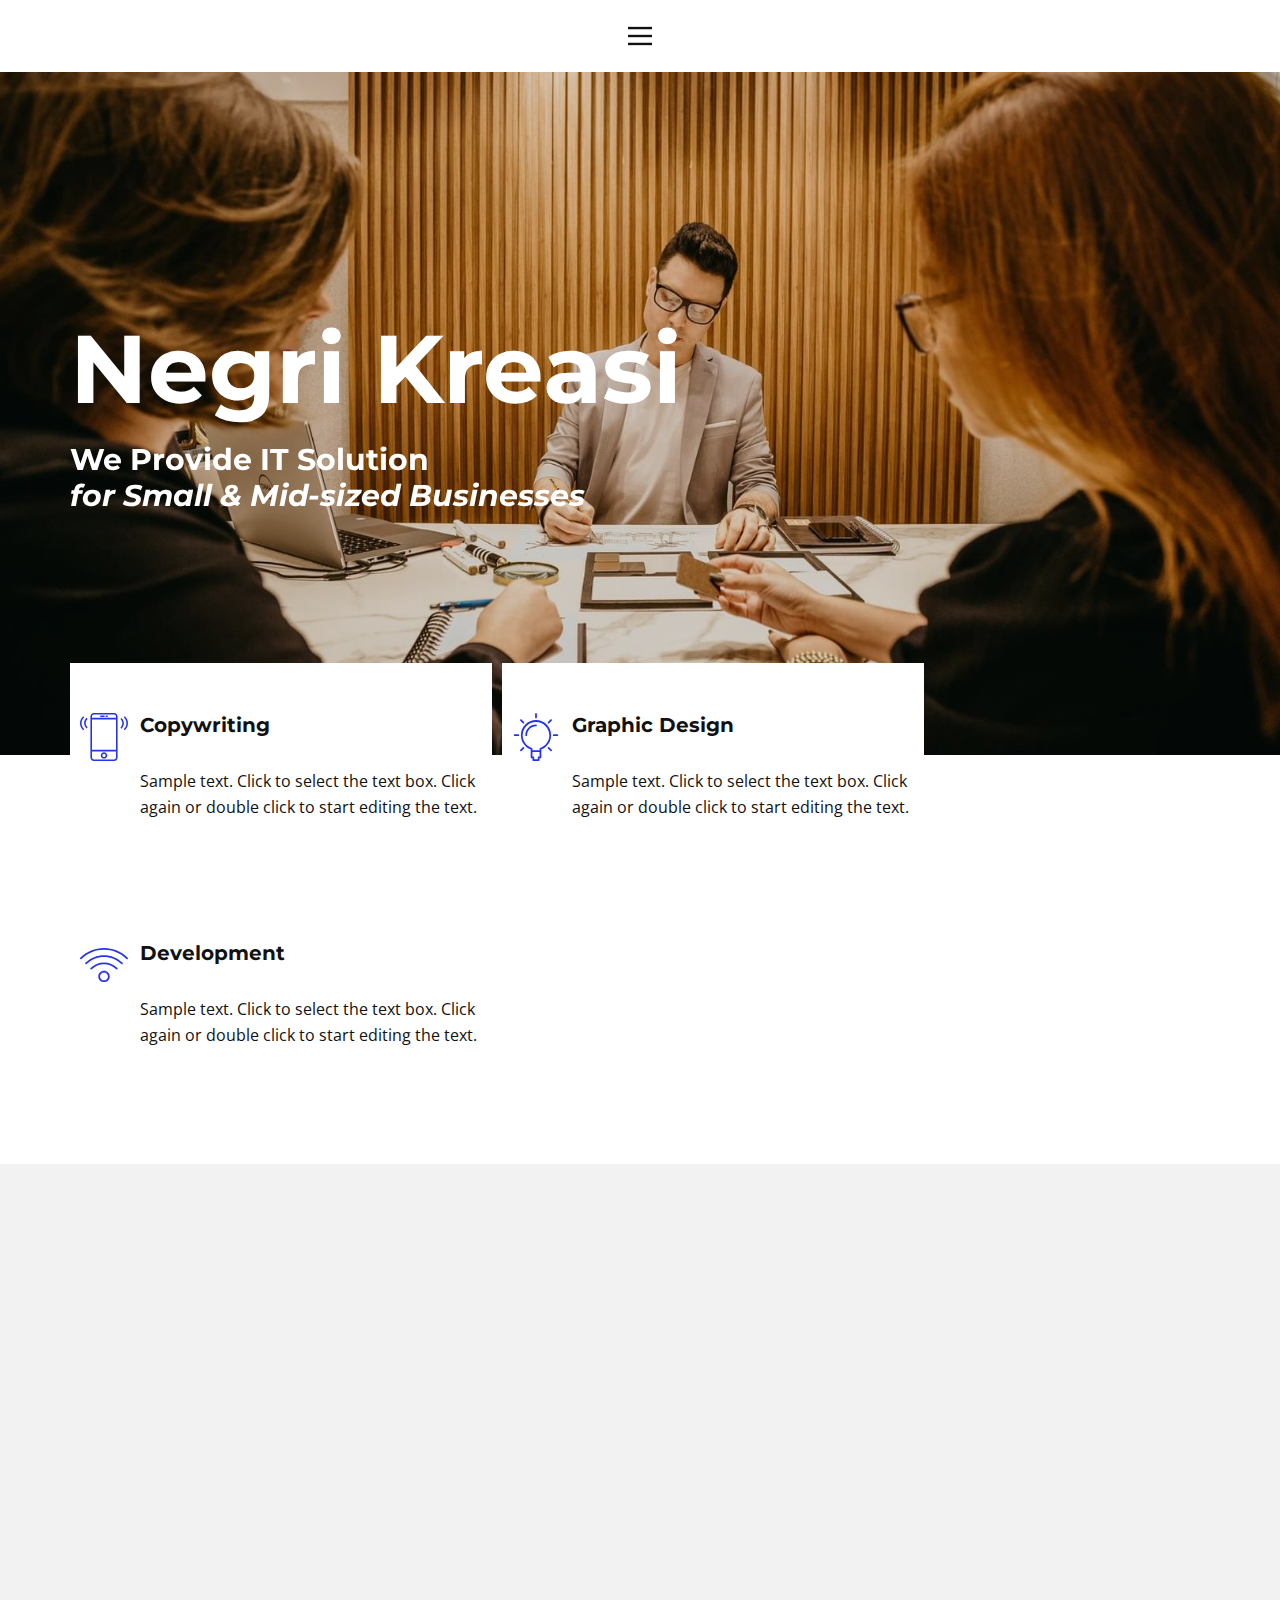
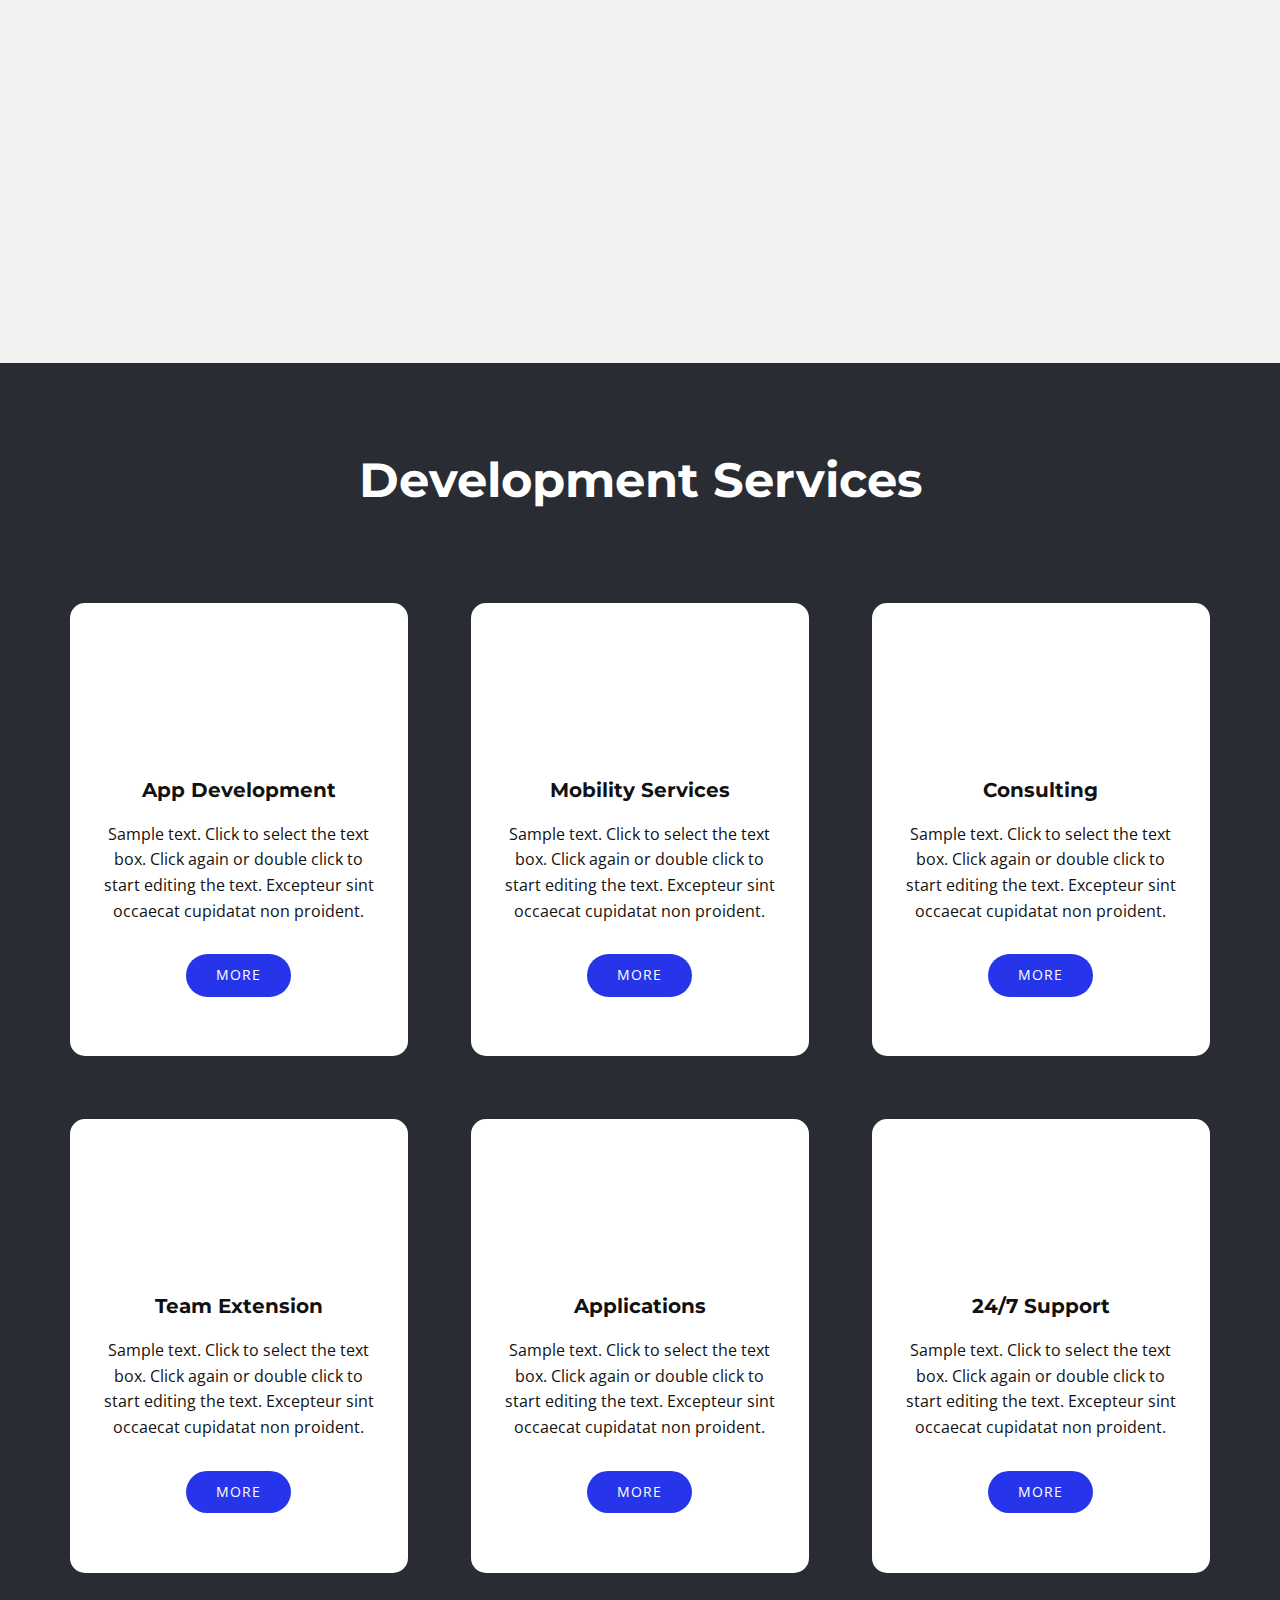
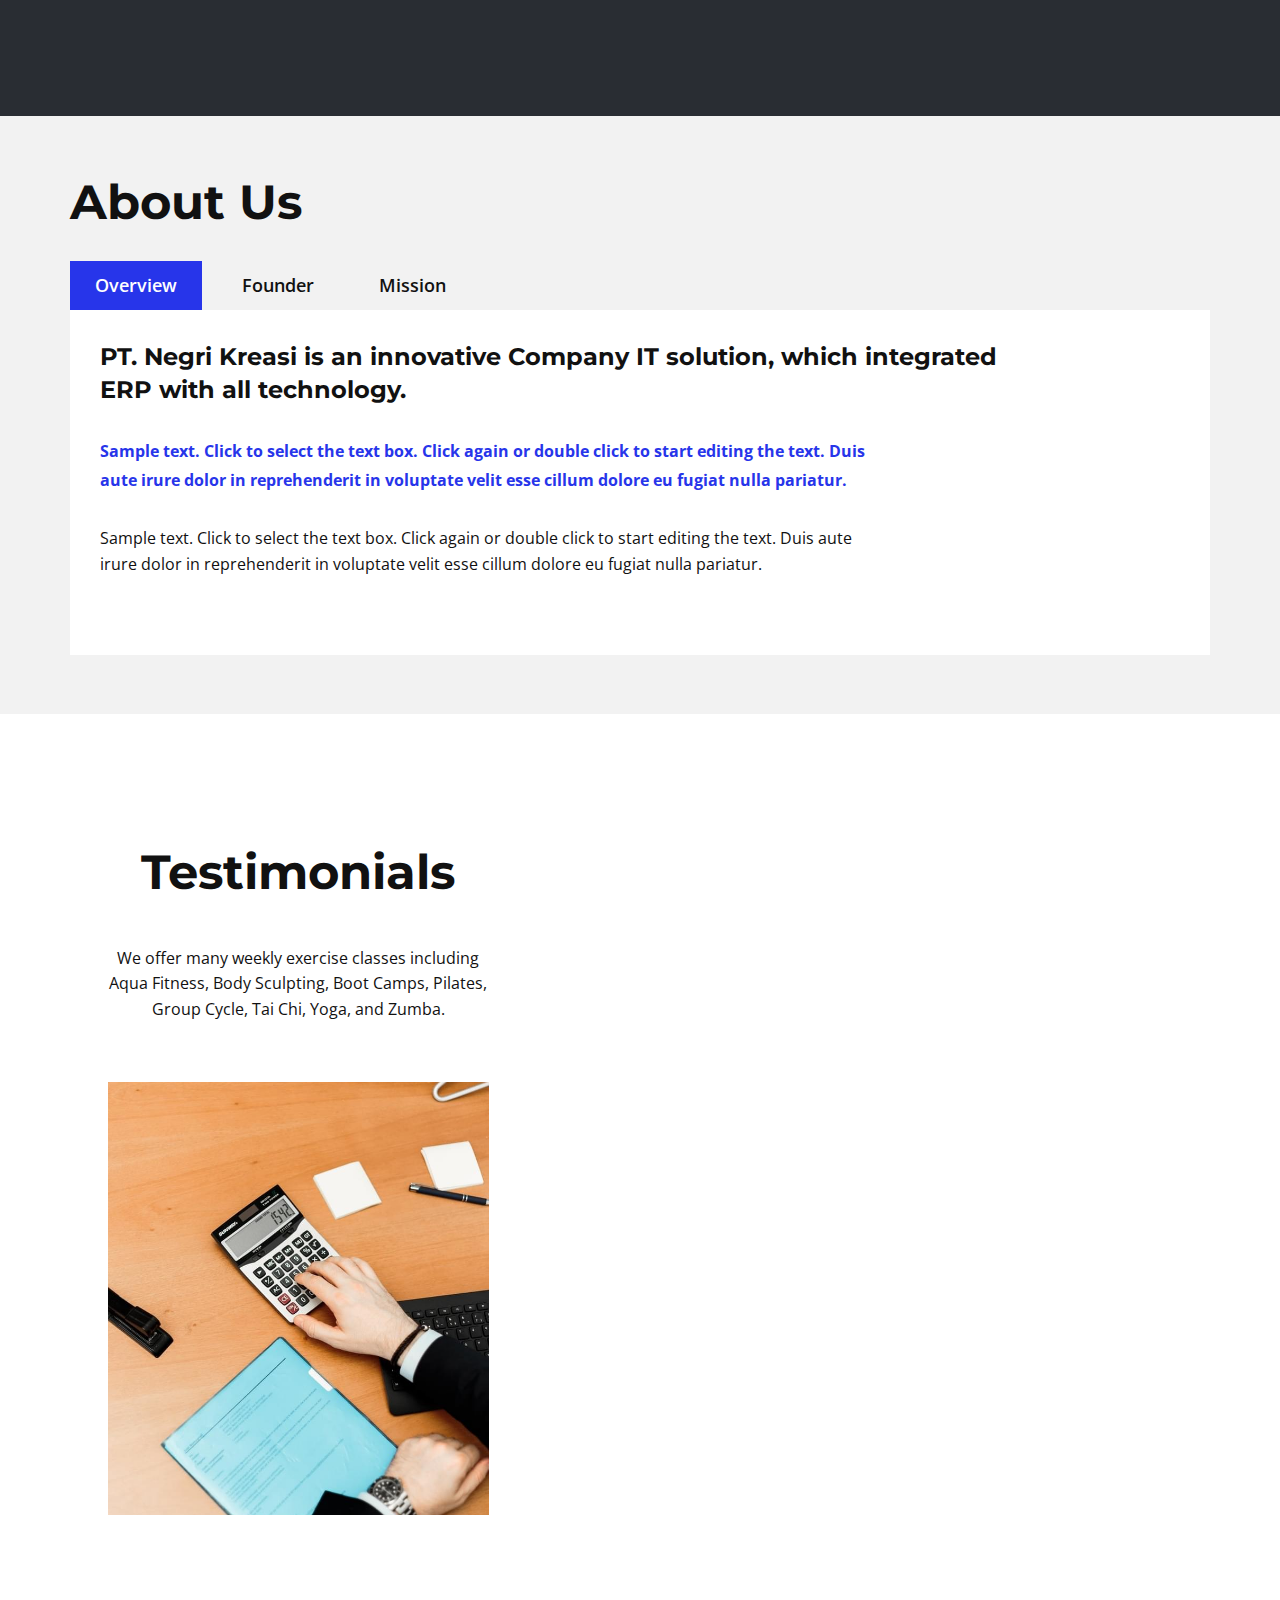
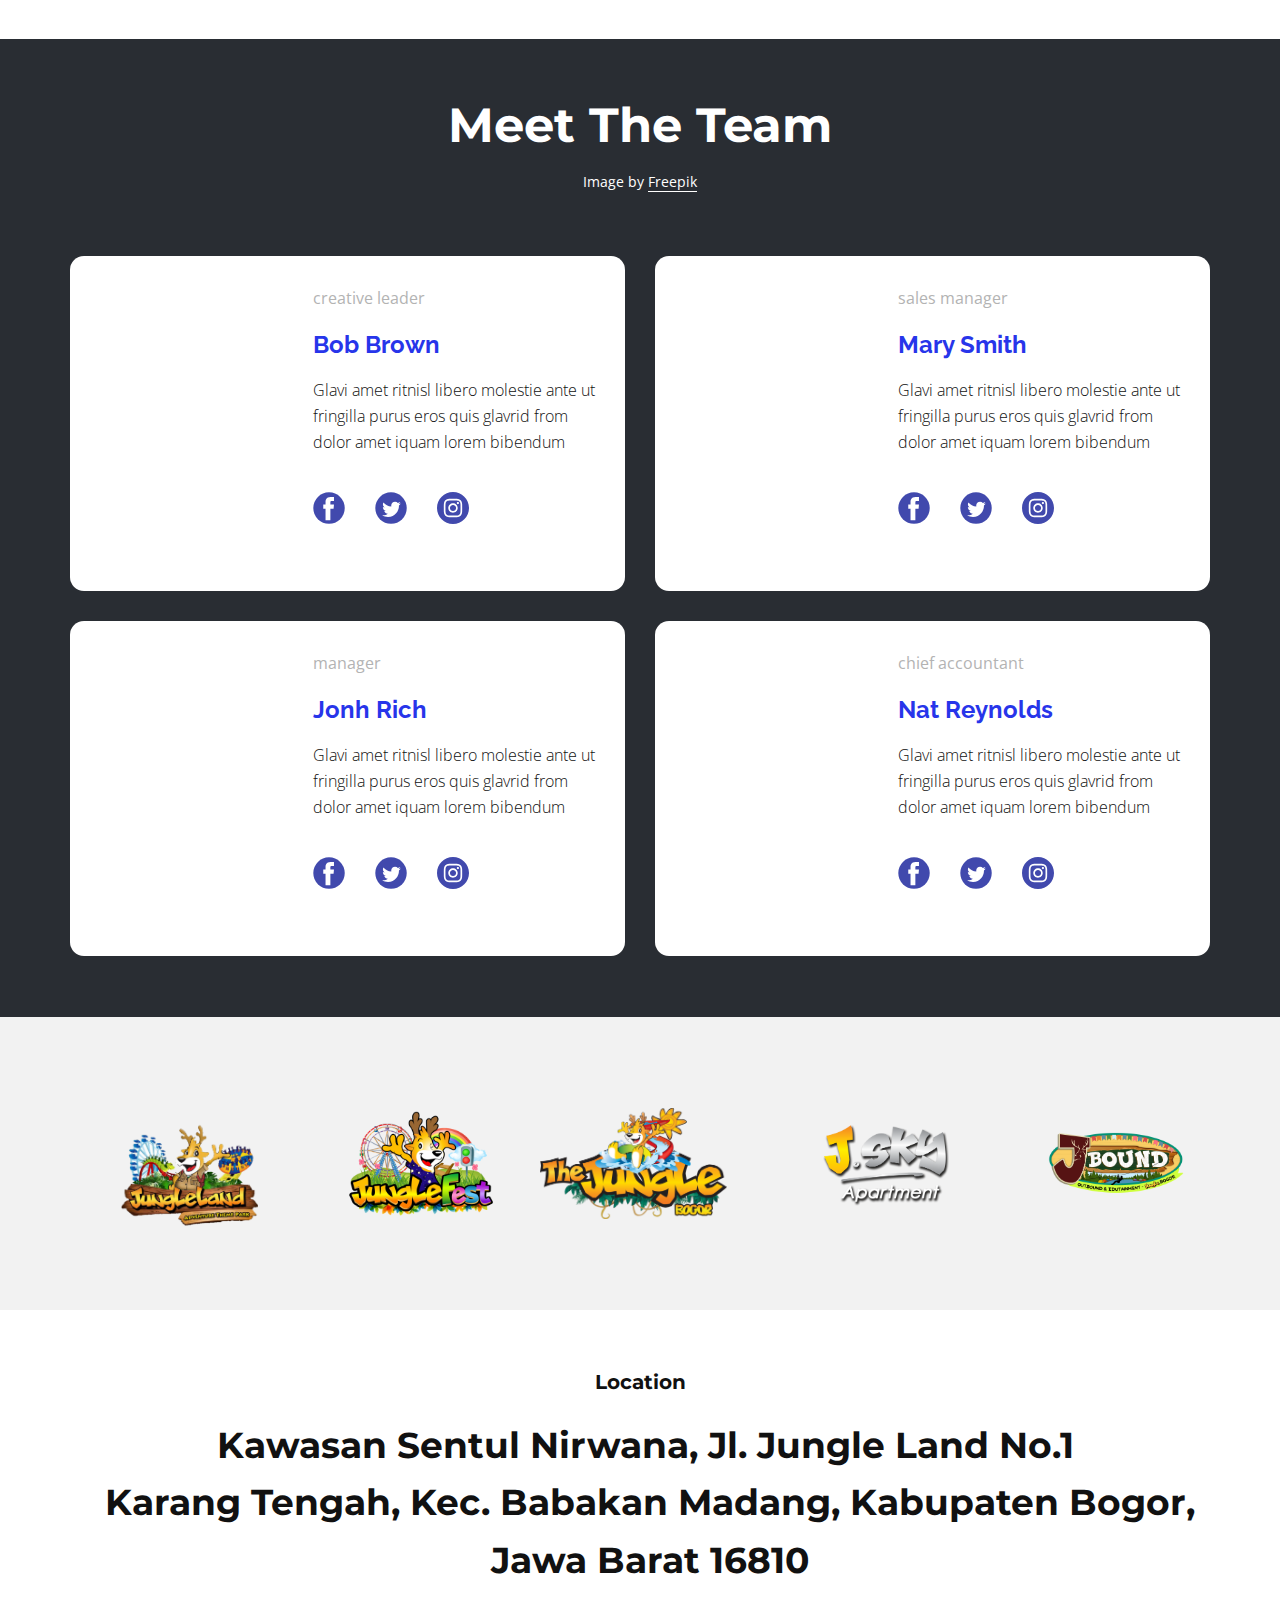
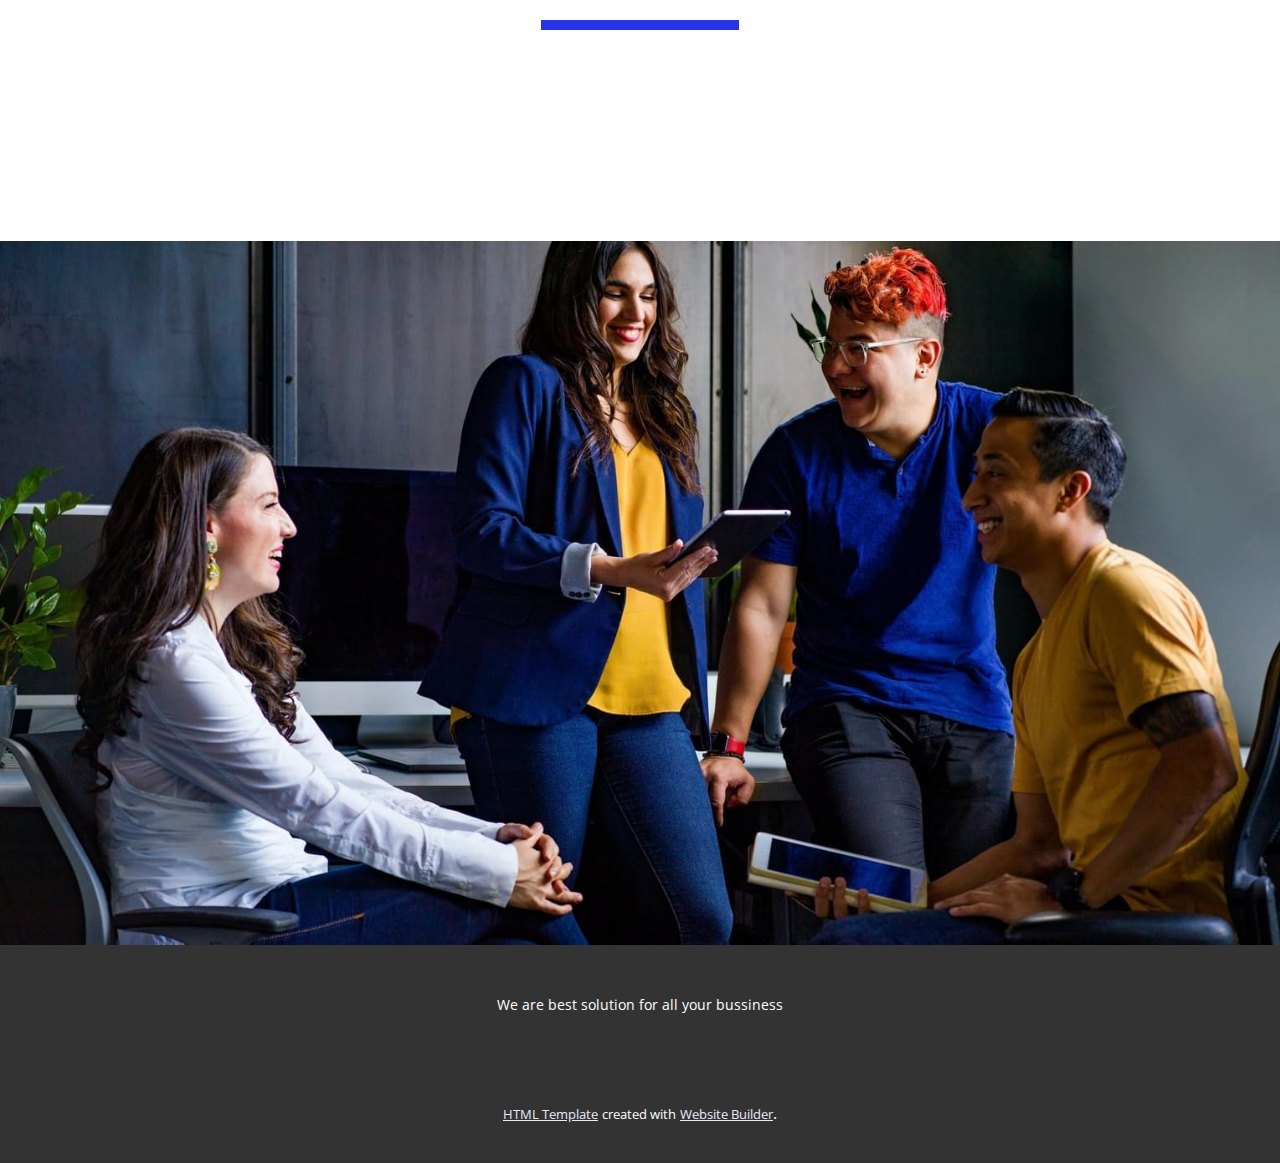
==== commit ae879b49: "Add files via upload" ====
--- a/index.html
+++ b/index.html
@@ -188,63 +188,60 @@
       </div>
     </section>
     <section class="u-align-center u-clearfix u-palette-5-dark-3 u-section-4" id="carousel_e63e">
-      <div class="u-clearfix u-sheet u-valign-middle-lg u-valign-middle-md u-valign-middle-sm u-valign-middle-xl u-sheet-1">
+      <div class="u-clearfix u-sheet u-sheet-1">
         <h1 class="u-custom-font u-font-montserrat u-text u-text-default u-text-1">Development Services</h1>
-        <p class="u-text u-text-2">Sample text. Click to select the text box. Click again or double click to start editing the text.</p>
         <div class="u-expanded-width u-list u-list-1">
           <div class="u-repeater u-repeater-1">
             <div class="u-align-center u-container-style u-list-item u-radius-15 u-repeater-item u-shape-round u-white u-list-item-1">
               <div class="u-container-layout u-similar-container u-container-layout-1">
                 <div class="u-border-6 u-border-white u-image u-image-circle u-image-1" alt="" data-image-width="1000" data-image-height="667" data-animation-name="zoomIn" data-animation-duration="2000" data-animation-direction=""></div>
-                <h5 class="u-custom-font u-font-montserrat u-text u-text-default u-text-3">App Development</h5>
-                <p class="u-text u-text-4">Sample text. Click to select the text box. Click again or double click to start editing the text.&nbsp;Excepteur sint occaecat cupidatat non proident.</p>
-                <a href="https://nicepage.com/k/dog-website-templates" class="u-active-palette-1-light-1 u-border-none u-btn u-btn-round u-button-style u-hover-palette-1-light-1 u-palette-1-base u-radius-50 u-text-active-white u-text-body-alt-color u-text-hover-white u-btn-1">more</a>
+                <h5 class="u-custom-font u-font-montserrat u-text u-text-default u-text-2">App Development</h5>
+                <p class="u-text u-text-3">Sample text. Click to select the text box. Click again or double click to start editing the text.&nbsp;Excepteur sint occaecat cupidatat non proident.</p>
+                <a href="https://biru50497.github.io/Home.html" class="u-active-palette-1-light-1 u-border-none u-btn u-btn-round u-button-style u-hover-palette-1-light-1 u-palette-1-base u-radius-50 u-text-active-white u-text-body-alt-color u-text-hover-white u-btn-1">more</a>
               </div>
             </div>
             <div class="u-align-center u-container-style u-list-item u-radius-15 u-repeater-item u-shape-round u-white u-list-item-2">
               <div class="u-container-layout u-similar-container u-container-layout-2">
                 <div class="u-border-6 u-border-white u-image u-image-circle u-image-2" alt="" data-image-width="900" data-image-height="1057" data-animation-name="zoomIn" data-animation-duration="2000" data-animation-direction=""></div>
-                <h5 class="u-custom-font u-font-montserrat u-text u-text-default u-text-5">Mobility Services</h5>
-                <p class="u-text u-text-6">Sample text. Click to select the text box. Click again or double click to start editing the text.&nbsp;Excepteur sint occaecat cupidatat non proident.</p>
-                <a href="https://nicepage.com/c/testimonials-html-templates" class="u-active-palette-1-light-1 u-border-none u-btn u-btn-round u-button-style u-hover-palette-1-light-1 u-palette-1-base u-radius-50 u-text-active-white u-text-body-alt-color u-text-hover-white u-btn-2">more</a>
+                <h5 class="u-custom-font u-font-montserrat u-text u-text-default u-text-4">Mobility Services</h5>
+                <p class="u-text u-text-5">Sample text. Click to select the text box. Click again or double click to start editing the text.&nbsp;Excepteur sint occaecat cupidatat non proident.</p>
+                <a href="https://biru50497.github.io/Home.html" class="u-active-palette-1-light-1 u-border-none u-btn u-btn-round u-button-style u-hover-palette-1-light-1 u-palette-1-base u-radius-50 u-text-active-white u-text-body-alt-color u-text-hover-white u-btn-2">more</a>
               </div>
             </div>
             <div class="u-align-center u-container-style u-list-item u-radius-15 u-repeater-item u-shape-round u-white u-list-item-3">
               <div class="u-container-layout u-similar-container u-container-layout-3">
                 <div class="u-border-6 u-border-white u-image u-image-circle u-image-3" alt="" data-image-width="800" data-image-height="695" data-animation-name="zoomIn" data-animation-duration="2000" data-animation-direction=""></div>
-                <h5 class="u-custom-font u-font-montserrat u-text u-text-default u-text-7">Consulting</h5>
-                <p class="u-text u-text-8">Sample text. Click to select the text box. Click again or double click to start editing the text.&nbsp;Excepteur sint occaecat cupidatat non proident.</p>
-                <a href="https://nicepage.me" class="u-active-palette-1-light-1 u-border-none u-btn u-btn-round u-button-style u-hover-palette-1-light-1 u-palette-1-base u-radius-50 u-text-active-white u-text-body-alt-color u-text-hover-white u-btn-3">more</a>
+                <h5 class="u-custom-font u-font-montserrat u-text u-text-default u-text-6">Consulting</h5>
+                <p class="u-text u-text-7">Sample text. Click to select the text box. Click again or double click to start editing the text.&nbsp;Excepteur sint occaecat cupidatat non proident.</p>
+                <a href="https://biru50497.github.io/Home.html" class="u-active-palette-1-light-1 u-border-none u-btn u-btn-round u-button-style u-hover-palette-1-light-1 u-palette-1-base u-radius-50 u-text-active-white u-text-body-alt-color u-text-hover-white u-btn-3">more</a>
               </div>
             </div>
             <div class="u-align-center u-container-style u-list-item u-radius-15 u-repeater-item u-shape-round u-white u-list-item-4">
               <div class="u-container-layout u-similar-container u-container-layout-4">
                 <div class="u-border-6 u-border-white u-image u-image-circle u-image-4" alt="" data-image-width="1200" data-image-height="839" data-animation-name="zoomIn" data-animation-duration="2000" data-animation-direction=""></div>
-                <h5 class="u-custom-font u-font-montserrat u-text u-text-default u-text-9">Team Extension</h5>
-                <p class="u-text u-text-10">Sample text. Click to select the text box. Click again or double click to start editing the text.&nbsp;Excepteur sint occaecat cupidatat non proident.</p>
-                <a href="https://nicepage.cc" class="u-active-palette-1-light-1 u-border-none u-btn u-btn-round u-button-style u-hover-palette-1-light-1 u-palette-1-base u-radius-50 u-text-active-white u-text-body-alt-color u-text-hover-white u-btn-4">more</a>
+                <h5 class="u-custom-font u-font-montserrat u-text u-text-default u-text-8">Team Extension</h5>
+                <p class="u-text u-text-9">Sample text. Click to select the text box. Click again or double click to start editing the text.&nbsp;Excepteur sint occaecat cupidatat non proident.</p>
+                <a href="https://biru50497.github.io/Home.html" class="u-active-palette-1-light-1 u-border-none u-btn u-btn-round u-button-style u-hover-palette-1-light-1 u-palette-1-base u-radius-50 u-text-active-white u-text-body-alt-color u-text-hover-white u-btn-4">more</a>
               </div>
             </div>
             <div class="u-align-center u-container-style u-list-item u-radius-15 u-repeater-item u-shape-round u-white u-list-item-5">
               <div class="u-container-layout u-similar-container u-container-layout-5">
                 <div class="u-border-6 u-border-white u-image u-image-circle u-image-5" alt="" data-image-width="800" data-image-height="936" data-animation-name="zoomIn" data-animation-duration="2000" data-animation-direction=""></div>
-                <h5 class="u-custom-font u-font-montserrat u-text u-text-default u-text-11">Applications</h5>
-                <p class="u-text u-text-12">Sample text. Click to select the text box. Click again or double click to start editing the text.&nbsp;Excepteur sint occaecat cupidatat non proident.</p>
-                <a href="https://nicepage.com/c/shapes-website-templates" class="u-active-palette-1-light-1 u-border-none u-btn u-btn-round u-button-style u-hover-palette-1-light-1 u-palette-1-base u-radius-50 u-text-active-white u-text-body-alt-color u-text-hover-white u-btn-5">more</a>
+                <h5 class="u-custom-font u-font-montserrat u-text u-text-default u-text-10">Applications</h5>
+                <p class="u-text u-text-11">Sample text. Click to select the text box. Click again or double click to start editing the text.&nbsp;Excepteur sint occaecat cupidatat non proident.</p>
+                <a href="https://biru50497.github.io/Home.html" class="u-active-palette-1-light-1 u-border-none u-btn u-btn-round u-button-style u-hover-palette-1-light-1 u-palette-1-base u-radius-50 u-text-active-white u-text-body-alt-color u-text-hover-white u-btn-5">more</a>
               </div>
             </div>
             <div class="u-align-center u-container-style u-list-item u-radius-15 u-repeater-item u-shape-round u-white u-list-item-6">
               <div class="u-container-layout u-similar-container u-container-layout-6">
                 <div class="u-border-6 u-border-white u-image u-image-circle u-image-6" alt="" data-image-width="700" data-image-height="911" data-animation-name="zoomIn" data-animation-duration="2000" data-animation-direction=""></div>
-                <h5 class="u-custom-font u-font-montserrat u-text u-text-default u-text-13">24/7 Support</h5>
-                <p class="u-text u-text-14">Sample text. Click to select the text box. Click again or double click to start editing the text.&nbsp;Excepteur sint occaecat cupidatat non proident.</p>
-                <a href="https://nicepage.cloud" class="u-active-palette-1-light-1 u-border-none u-btn u-btn-round u-button-style u-hover-palette-1-light-1 u-palette-1-base u-radius-50 u-text-active-white u-text-body-alt-color u-text-hover-white u-btn-6">more</a>
-              </div>
-            </div>
-          </div>
-        </div>
-        <p class="u-text u-text-15">Image from <a href="https://www.freepik.com/photos/business" class="u-active-none u-border-1 u-border-white u-btn u-button-link u-button-style u-hover-none u-none u-text-body-alt-color u-btn-7">Freepik</a>
-        </p>
+                <h5 class="u-custom-font u-font-montserrat u-text u-text-default u-text-12">24/7 Support</h5>
+                <p class="u-text u-text-13">Sample text. Click to select the text box. Click again or double click to start editing the text.&nbsp;Excepteur sint occaecat cupidatat non proident.</p>
+                <a href="https://biru50497.github.io/Home.html" class="u-active-palette-1-light-1 u-border-none u-btn u-btn-round u-button-style u-hover-palette-1-light-1 u-palette-1-base u-radius-50 u-text-active-white u-text-body-alt-color u-text-hover-white u-btn-6">more</a>
+              </div>
+            </div>
+          </div>
+        </div>
       </div>
     </section>
     <section class="u-align-left u-clearfix u-grey-5 u-section-5" id="carousel_f5c7">
@@ -434,22 +431,22 @@
                 </div>
               </div>
               <div class="u-container-style u-layout-cell u-similar-fill u-size-12 u-layout-cell-2">
-                <div class="u-container-layout u-valign-middle u-container-layout-2">
+                <div class="u-container-layout u-valign-middle-lg u-valign-middle-md u-valign-middle-sm u-valign-middle-xl u-container-layout-2">
                   <img src="images/JungleFest.png" alt="" class="u-image u-image-contain u-image-default u-image-2" data-image-width="400" data-image-height="282">
                 </div>
               </div>
               <div class="u-container-style u-layout-cell u-similar-fill u-size-12 u-layout-cell-3">
-                <div class="u-container-layout u-valign-middle u-container-layout-3">
+                <div class="u-container-layout u-valign-middle-lg u-valign-middle-md u-valign-middle-sm u-valign-middle-xl u-container-layout-3">
                   <img src="images/TheJungleBogor.png" alt="" class="u-image u-image-contain u-image-default u-image-3" data-image-width="1600" data-image-height="951">
                 </div>
               </div>
               <div class="u-container-style u-layout-cell u-similar-fill u-size-12 u-layout-cell-4">
-                <div class="u-container-layout u-valign-middle u-container-layout-4">
+                <div class="u-container-layout u-valign-middle-lg u-valign-middle-md u-valign-middle-sm u-valign-middle-xl u-container-layout-4">
                   <img src="images/JSky.png" alt="" class="u-image u-image-contain u-image-default u-image-4" data-image-width="400" data-image-height="269">
                 </div>
               </div>
               <div class="u-align-center u-container-style u-layout-cell u-similar-fill u-size-12 u-layout-cell-5">
-                <div class="u-container-layout u-valign-middle u-container-layout-5">
+                <div class="u-container-layout u-valign-middle-lg u-valign-middle-md u-valign-middle-sm u-valign-middle-xl u-container-layout-5">
                   <img src="images/Jbound.png" alt="" class="u-image u-image-contain u-image-default u-image-5" data-image-width="1585" data-image-height="768">
                 </div>
               </div>
@@ -464,7 +461,6 @@
         <p class="u-custom-font u-font-montserrat u-text u-text-2"> Kawasan Sentul Nirwana, Jl. Jungle Land No.1&nbsp;<br>Karang Tengah, Kec. Babakan Madang, Kabupaten Bogor, Jawa Barat 16810
         </p>
         <div class="u-border-10 u-border-palette-1-base u-line u-line-horizontal u-line-1"></div>
-        <p class="u-text u-text-3">Sample text. Click to select the text box. Click again or double click to start editing the text.</p>
       </div>
     </section>
     <section class="u-align-center u-clearfix u-image u-section-10" id="carousel_2104" data-image-width="1529" data-image-height="1080">
--- a/Home.css
+++ b/Home.css
@@ -408,18 +408,12 @@
 .u-section-4 .u-text-1 {
   font-weight: 700;
   font-size: 3rem;
-  margin: 60px auto 0;
-}
-
-.u-section-4 .u-text-2 {
-  font-size: 1rem;
-  width: 428px;
-  margin: 20px auto 0;
+  margin: 91px auto 0;
 }
 
 .u-section-4 .u-list-1 {
-  margin-top: 76px;
-  margin-bottom: 0;
+  margin-top: 96px;
+  margin-bottom: 60px;
 }
 
 .u-section-4 .u-repeater-1 {
@@ -445,7 +439,7 @@
   margin: -38px auto 0;
 }
 
-.u-section-4 .u-text-3 {
+.u-section-4 .u-text-2 {
   letter-spacing: 0px;
   font-size: 1.25rem;
   font-weight: 700;
@@ -453,7 +447,7 @@
   margin: 30px auto 0;
 }
 
-.u-section-4 .u-text-4 {
+.u-section-4 .u-text-3 {
   font-size: 1rem;
   line-height: 1.6;
   font-weight: 400;
@@ -468,7 +462,7 @@
   text-transform: uppercase;
   background-image: none;
   font-weight: 400;
-  margin: 20px auto 0;
+  margin: 30px auto 0;
 }
 
 .u-section-4 .u-list-item-2 {
@@ -488,7 +482,7 @@
   margin: -38px auto 0;
 }
 
-.u-section-4 .u-text-5 {
+.u-section-4 .u-text-4 {
   letter-spacing: 0px;
   font-size: 1.25rem;
   font-weight: 700;
@@ -496,7 +490,7 @@
   margin: 30px auto 0;
 }
 
-.u-section-4 .u-text-6 {
+.u-section-4 .u-text-5 {
   font-size: 1rem;
   line-height: 1.6;
   font-weight: 400;
@@ -511,7 +505,7 @@
   background-image: none;
   text-transform: uppercase;
   font-weight: 400;
-  margin: 20px auto 0;
+  margin: 30px auto 0;
 }
 
 .u-section-4 .u-list-item-3 {
@@ -531,7 +525,7 @@
   margin: -38px auto 0;
 }
 
-.u-section-4 .u-text-7 {
+.u-section-4 .u-text-6 {
   letter-spacing: 0px;
   font-size: 1.25rem;
   font-weight: 700;
@@ -539,7 +533,7 @@
   margin: 30px auto 0;
 }
 
-.u-section-4 .u-text-8 {
+.u-section-4 .u-text-7 {
   font-size: 1rem;
   line-height: 1.6;
   font-weight: 400;
@@ -554,7 +548,7 @@
   text-transform: uppercase;
   background-image: none;
   font-weight: 400;
-  margin: 20px auto 0;
+  margin: 30px auto 0;
 }
 
 .u-section-4 .u-list-item-4 {
@@ -574,7 +568,7 @@
   margin: -38px auto 0;
 }
 
-.u-section-4 .u-text-9 {
+.u-section-4 .u-text-8 {
   letter-spacing: 0px;
   font-size: 1.25rem;
   font-weight: 700;
@@ -582,7 +576,7 @@
   margin: 30px auto 0;
 }
 
-.u-section-4 .u-text-10 {
+.u-section-4 .u-text-9 {
   font-size: 1rem;
   line-height: 1.6;
   font-weight: 400;
@@ -597,7 +591,7 @@
   text-transform: uppercase;
   background-image: none;
   font-weight: 400;
-  margin: 20px auto 0;
+  margin: 30px auto 0;
 }
 
 .u-section-4 .u-list-item-5 {
@@ -617,7 +611,7 @@
   margin: -38px auto 0;
 }
 
-.u-section-4 .u-text-11 {
+.u-section-4 .u-text-10 {
   letter-spacing: 0px;
   font-size: 1.25rem;
   font-weight: 700;
@@ -625,7 +619,7 @@
   margin: 30px auto 0;
 }
 
-.u-section-4 .u-text-12 {
+.u-section-4 .u-text-11 {
   font-size: 1rem;
   line-height: 1.6;
   font-weight: 400;
@@ -640,7 +634,7 @@
   text-transform: uppercase;
   background-image: none;
   font-weight: 400;
-  margin: 20px auto 0;
+  margin: 30px auto 0;
 }
 
 .u-section-4 .u-list-item-6 {
@@ -660,7 +654,7 @@
   margin: -38px auto 0;
 }
 
-.u-section-4 .u-text-13 {
+.u-section-4 .u-text-12 {
   letter-spacing: 0px;
   font-size: 1.25rem;
   font-weight: 700;
@@ -668,7 +662,7 @@
   margin: 30px auto 0;
 }
 
-.u-section-4 .u-text-14 {
+.u-section-4 .u-text-13 {
   font-size: 1rem;
   line-height: 1.6;
   font-weight: 400;
@@ -683,19 +677,7 @@
   text-transform: uppercase;
   background-image: none;
   font-weight: 400;
-  margin: 20px auto 0;
-}
-
-.u-section-4 .u-text-15 {
-  letter-spacing: 0px;
-  width: 680px;
-  font-size: 0.875rem;
-  margin: 30px auto 60px;
-}
-
-.u-section-4 .u-btn-7 {
-  border-style: none none solid;
-  padding: 0;
+  margin: 30px auto 0;
 }
 
 @media (max-width: 1199px) {
@@ -773,10 +755,6 @@
   .u-section-4 .u-container-layout-6 {
     padding-left: 10px;
     padding-right: 10px;
-  }
-
-  .u-section-4 .u-text-15 {
-    width: 540px;
   }
 }
 
@@ -793,13 +771,8 @@
     margin-right: 0;
   }
 
-  .u-section-4 .u-text-2 {
-    width: 340px;
-    margin-top: 19px;
-  }
-
-  .u-section-4 .u-text-15 {
-    width: 340px;
+  .u-section-4 .u-list-1 {
+    margin-top: 76px;
   }
 } .u-section-5 {
   background-image: none;
@@ -1721,20 +1694,53 @@
     min-height: 349px;
   }
 
+  .u-section-8 .u-image-1 {
+    width: 139px;
+    height: 233px;
+    margin-top: 48px;
+    margin-right: 94px;
+  }
+
   .u-section-8 .u-layout-cell-2 {
     min-height: 349px;
   }
 
+  .u-section-8 .u-image-2 {
+    width: 126px;
+    height: 152px;
+    margin-top: 115px;
+  }
+
   .u-section-8 .u-layout-cell-3 {
     min-height: 349px;
   }
 
+  .u-section-8 .u-image-3 {
+    width: 160px;
+    height: 103px;
+    margin-top: 123px;
+    margin-left: auto;
+    margin-right: auto;
+  }
+
   .u-section-8 .u-layout-cell-4 {
     min-height: 349px;
   }
 
+  .u-section-8 .u-image-4 {
+    width: 140px;
+    height: 143px;
+    margin-top: 108px;
+  }
+
   .u-section-8 .u-layout-cell-5 {
     min-height: 349px;
+  }
+
+  .u-section-8 .u-image-5 {
+    width: 143px;
+    height: 159px;
+    margin-top: 131px;
   }
 }.u-section-9 .u-sheet-1 {
   min-height: 531px;
@@ -1758,13 +1764,8 @@
 .u-section-9 .u-line-1 {
   width: 198px;
   height: 10px;
-  transform-origin: left center;
-  margin: 30px auto 0;
-}
-
-.u-section-9 .u-text-3 {
-  width: 271px;
-  margin: 30px auto -29px;
+  transform-origin: left center 0px;
+  margin: 30px auto 60px;
 }
 
 @media (max-width: 1199px) {
@@ -1782,10 +1783,6 @@
   .u-section-9 .u-text-2 {
     width: 720px;
   }
-
-  .u-section-9 .u-text-3 {
-    margin-bottom: -67px;
-  }
 }
 
 @media (max-width: 767px) {
@@ -1810,10 +1807,6 @@
   .u-section-9 .u-text-2 {
     font-size: 1.875rem;
     width: 340px;
-  }
-
-  .u-section-9 .u-text-3 {
-    margin-bottom: -45px;
   }
 } .u-section-10 {
   background-image: url("images/pexels-photo-2422294.jpeg");
